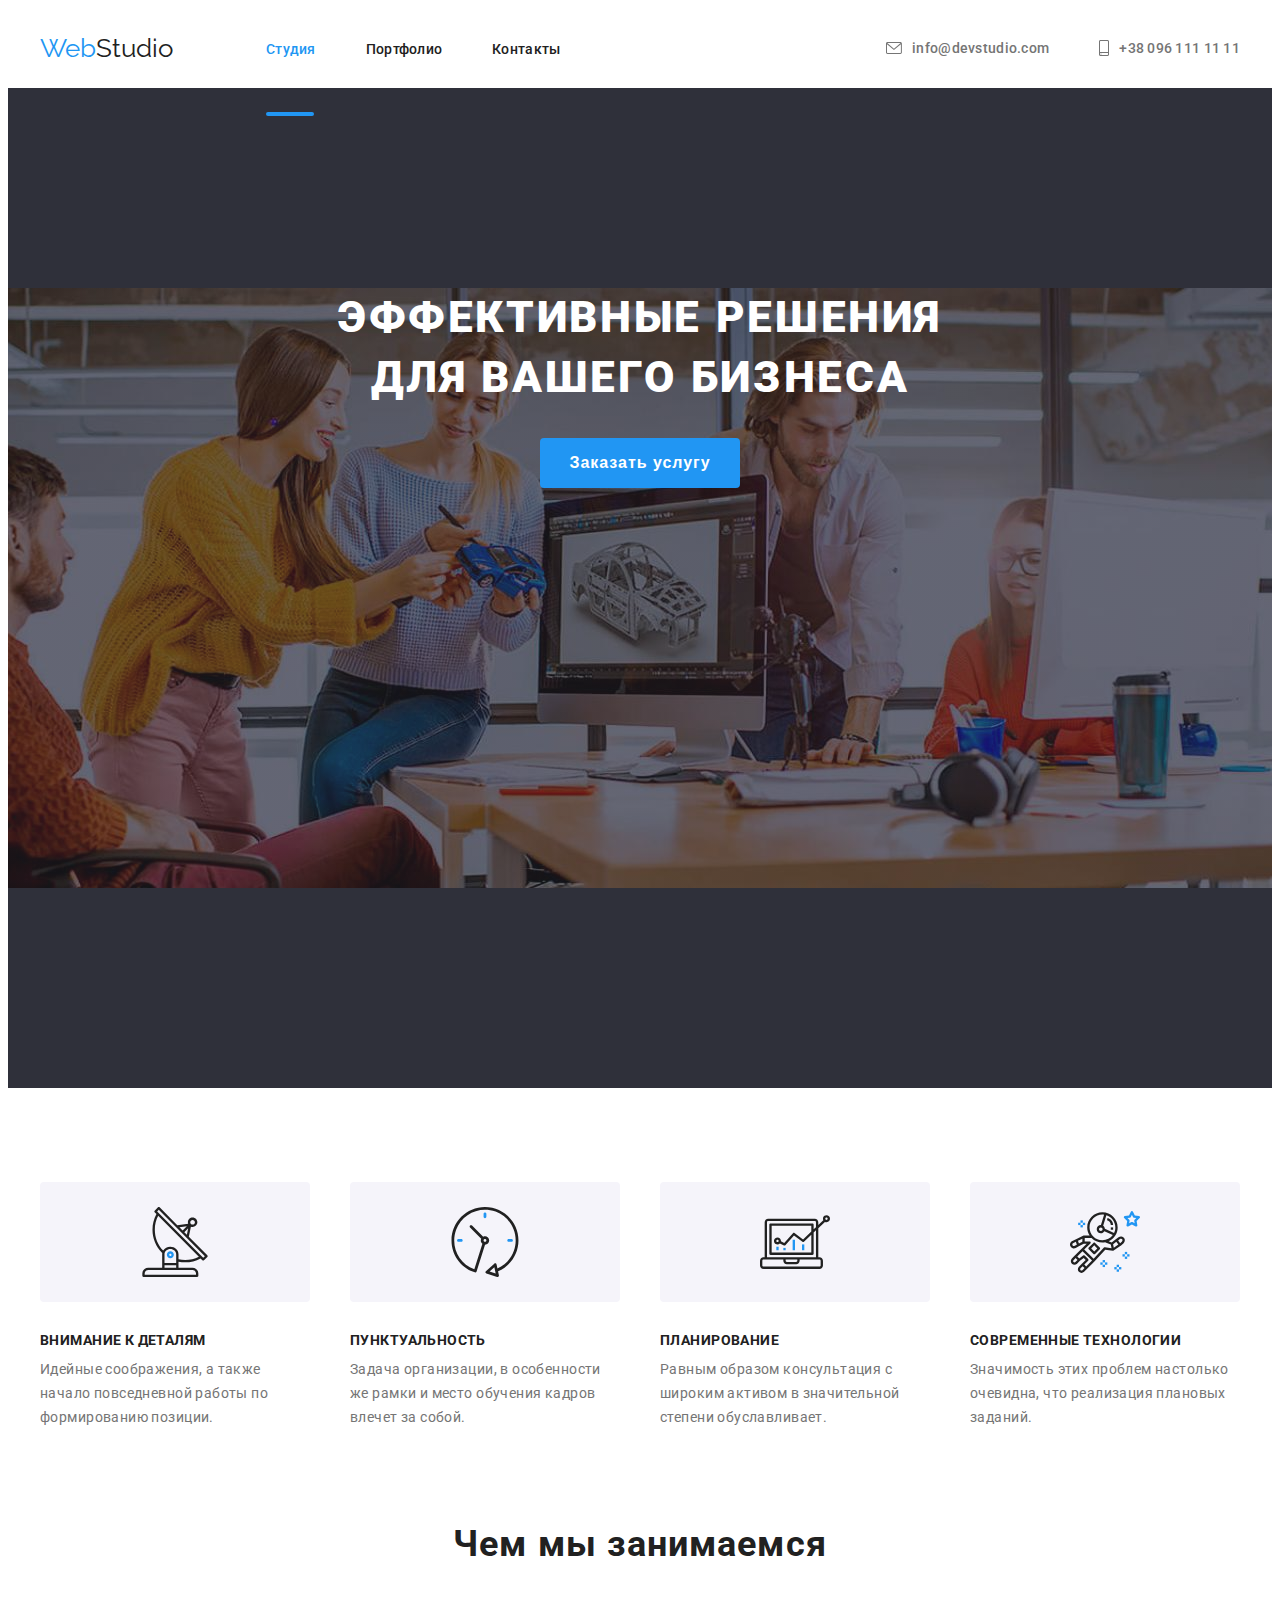
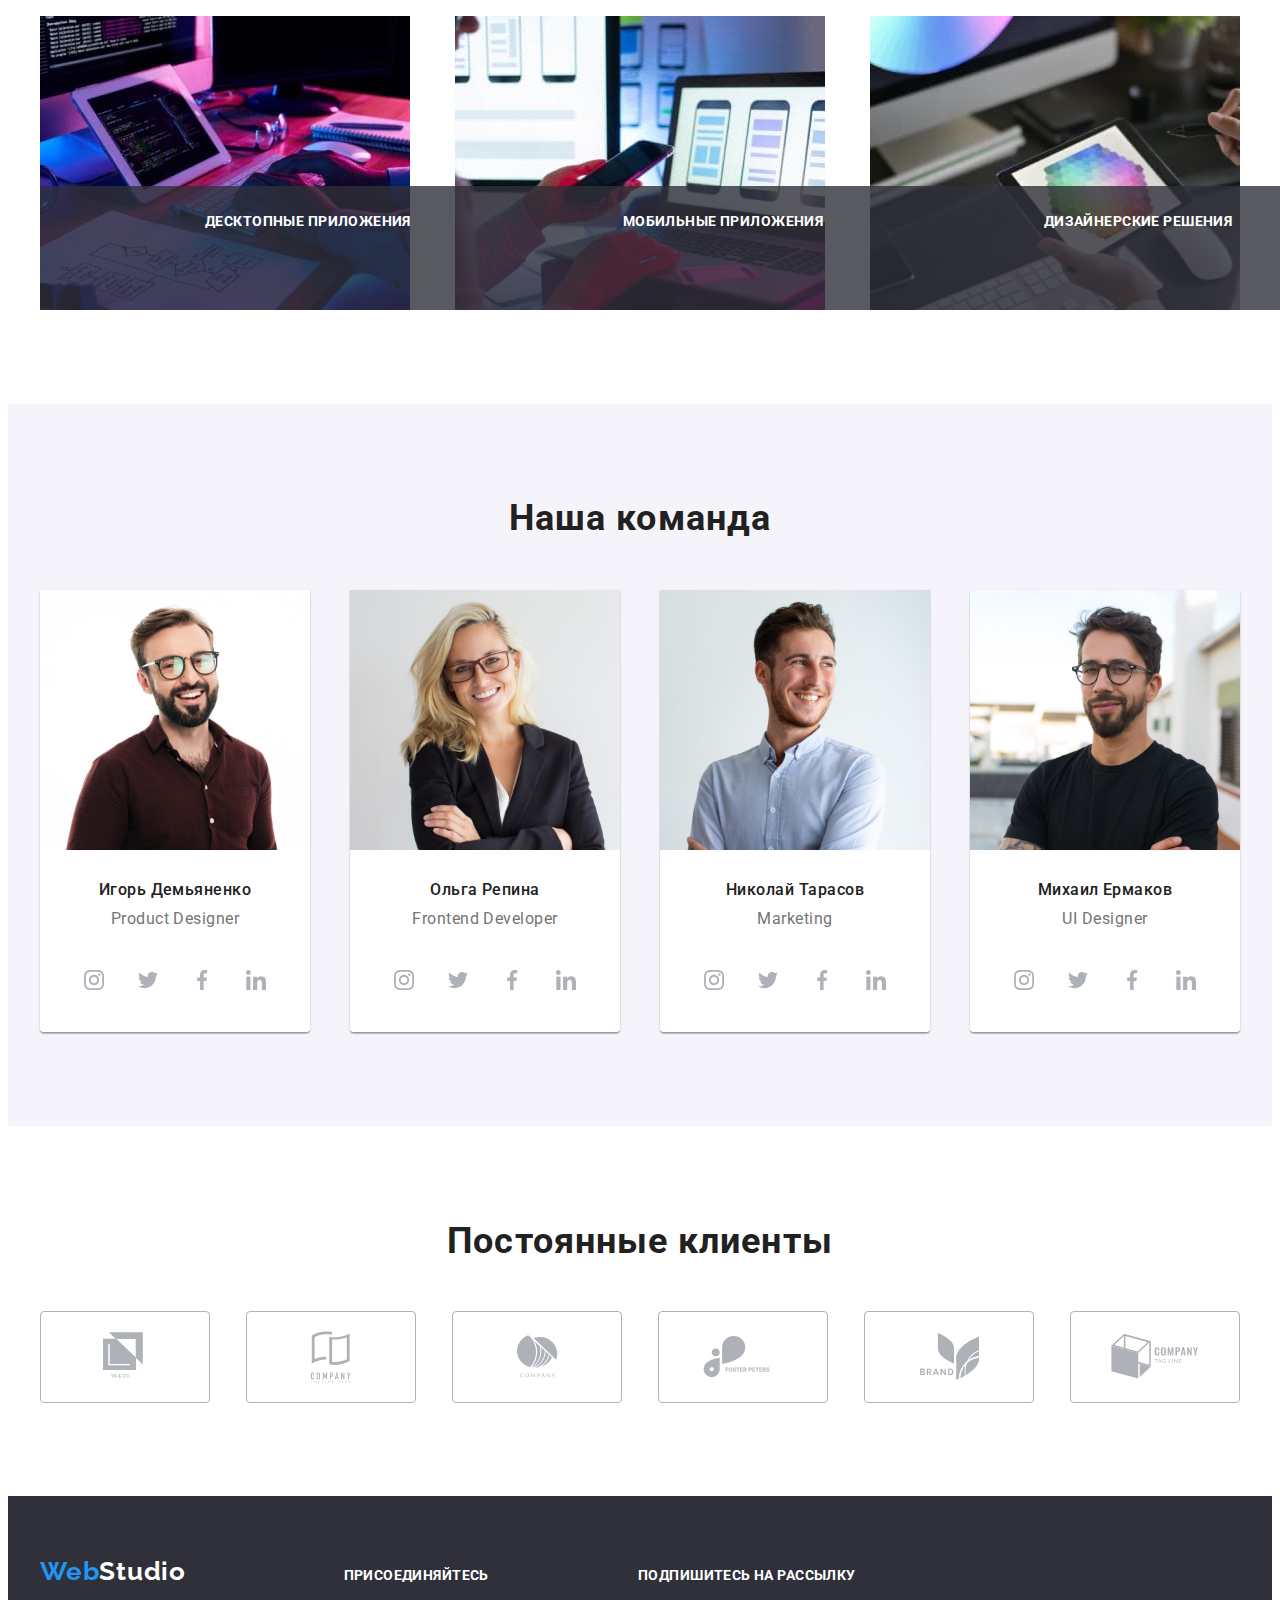
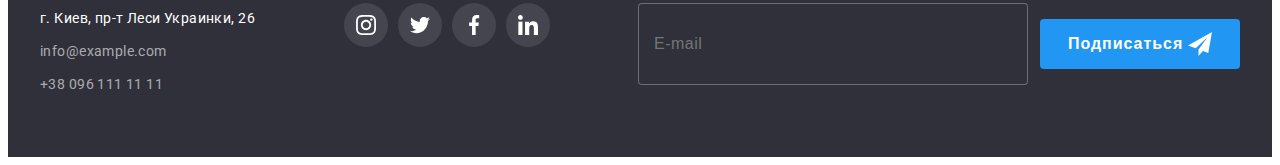
==== index.html @ d656fdc4 "удалил style.css и заменил на main.css" ====
<!DOCTYPE html>
<html lang="en">

<head>
    <meta charset="UTF-8">
    <meta name="viewport" content="width=device-width, initial-scale=1.0">
    <title>WebStudio</title>
    <link rel="preconnect" href="https://fonts.gstatic.com">
    <link href="https://fonts.googleapis.com/css2?family=Raleway:wght@700&family=Roboto:wght@400;500;700;900&display=swap"
        rel="stylesheet">
    <link
        rel="stylesheet" 
        href="https://cdnjs.cloudflare.com/ajax/libs/modern-normalize/1.0.0/modern-normalize.min.css"
        integrity="sha512-ISS7cAi1PEhQ8jnbJpJZMd29NlhNj4AWYyLOSp2CE/CsHxTCu+r+t0D2yoJudVrd0/8fTVPUVDzY5Tvli75u/g=="
        crossorigin="anonymous" 
    />
    <link rel="stylesheet" href="/css/main.min.css">
</head>
<!--Основная часть-->
<body>
    <header class="page-header">
        <div class="main-nav container">
            <nav class="header-nav"> 
                <a href="index.html" class="header-logo"><span class="header-web-color">Web</span>Studio</a>
                <ul class="site-nav list">
                    <li class="link-title">
                        <a href="./index.html" class="link current hover-line">Студия</a>
                    </li>
                    <li class="link-title">
                        <a href="./Portfolio.html" class="link">Портфолио</a>
                    </li>
                    <li class="link-title">
                        <a href="#" class="link">Контакты</a>
                    </li>
                </ul>
            </nav>
            <ul class="site-nav-contacts">
                <li class="link header-links">
                    <a href="mailto:info@devstudio.com" class="header-link">
                        <svg class="header-icon" width="16px" height="12px"> 
                            <use href="./images/svg/sprite.svg#icon-envelope"></use>
                        </svg>
                        info@devstudio.com
                    </a>
                </li>
                <li class="link header-links">
                    <a href="tel:+380961111111" class="tel header-link">
                        <svg class="header-icon" width="10px" height="16px">
                            <use href="./images/svg/sprite.svg#icon-smartphone"></use>
                        </svg>
                        +38 096 111 11 11
                    </a>
                </li>
            </ul>
        </div>
    </header>

    <main>
        <section class="hero-section">
            <div class="container">
                <div class="container-hero hero-div">
                    <!--Hero-->
                    <h1 class="hero-section-title">Эффективные решения для вашего бизнеса</h1>
                    <button data-modal-open type="button" class="button-order">Заказать услугу</button>
                </div>
            </div>
        </section>
        <!--Секция с преимуществами-->
        <section class="advantage-section">
            <div class="container">
               <ul class="advantage-list">
                    <li class="titles-list">
                        <div class="thumb">
                            <svg class="icon" width="70px" height="70px">
                                <use href="./images/svg/sprite.svg#icon-antenna"></use>
                            </svg>
                        </div>
                        <h3 class="advantage-titles">Внимание к деталям</h3>
                        <p class="advantage-titles-text">Идейные соображения, а также <br>
                                начало повседневной работы по <br>
                                формированию позиции.</p>
                    </li>
                    <li class="titles-list">
                        <div class="thumb">
                            <svg class="icon" width="70px" height="70px">
                                <use href="./images/svg/sprite.svg#icon-clock"></use>
                            </svg>
                        </div>
                        <h3 class="advantage-titles">Пунктуальность</h3>
                        <p class="advantage-titles-text">Задача организации, в особенности <br>
                                же рамки и место обучения кадров <br>
                                влечет за собой.</p>
                    </li>
                    <li class="titles-list">
                        <div class="thumb">
                            <svg class="icon" width="70px" height="70px"> 
                                <use href="./images/svg/sprite.svg#icon-diagram"></use>
                            </svg>
                        </div>
                        <h3 class="advantage-titles">Планирование</h3>
                        <p class="advantage-titles-text">Равным образом консультация с <br>
                                широким активом в значительной <br>
                                степени обуславливает.</p>
                    </li>
                    <li class="titles-list">
                        <div class="thumb">
                            <svg class="icon" width="70px" height="70px">
                                <use href="./images/svg/sprite.svg#icon-astronaut"></use>
                            </svg>
                        </div>
                        <h3 class="advantage-titles">Современные технологии</h3>
                        <p class="advantage-titles-text">Значимость этих проблем настолько <br>
                                очевидна, что реализация плановых <br> 
                                заданий.</p>
                    </li>
                </ul>
            </div>
        </section>

        <!--Секция с фото-->
        <section class="what-we-do-section">
            <div class="container photo-list">
                <h2 class="what-we-do-title">Чем мы занимаемся</h2>
                <ul class="what-we-do-list">
                    <li class="photo-example">
                        <div class="img-thumb">
                        <img src="./images/box1.jpg" class="what-we-do-photos" alt="руки на клавиатуре" width="370" height="294">
                            <div class="img-label">
                            <p class="photo-text">ДЕСКТОПНЫЕ ПРИЛОЖЕНИЯ</p>
                            </div>
                        </div>
                    </li>
                    <li class="photo-example">
                        <div class="img-thumb">
                        <img src="./images/box2.jpg" class="what-we-do-photos" alt="руки с телефоном" width="370" height="294">
                            <div class="img-label">
                            <p class="photo-text">МОБИЛЬНЫЕ ПРИЛОЖЕНИЯ</p>
                            </div>
                        </div>
                    </li>
                    <li class="photo-example">
                        <div class="img-thumb">
                        <img src="./images/box3.jpg" class="what-we-do-photos no-gap" alt="руки с планшетом" width="370" height="294">
                            <div class="img-label">
                            <p class="photo-text">ДИЗАЙНЕРСКИЕ РЕШЕНИЯ</p>
                            </div>
                        </div>
                    </li>
                </ul>
            </div>
        </section>

        <!--секция с нашей командой-->
        <section class="team-section">
            <div class="container">
                <h2 class="team-title">Наша команда</h2>
                <ul class="developers-list">
                    <li class="developers-photo-list">
                        <img src="./images/img.jpg" class="developers-photo" alt="Мужчина в красной рубашке" width="270" height="260">
                        <div class="team-border">
                            <h3 class="developer-names">Игорь Демьяненко</h3>
                            <p class="developers-professions">Product Designer</p>
                            <ul class="team-social-list">
                                <li class="team-social-items">
                                    <a class="developers-social-links" href="https://www.instagram.com" target="_blank" title="Instagram">
                                        <svg class="social-icons" width="20px" height="20px">
                                            <use href="./images/svg/sprite.svg#icon-instagram"></use>
                                        </svg>
                                    </a>
                                </li>
                                <li class="team-social-items">
                                    <a class="developers-social-links" href="https://twitter.com/?lang=ru" target="_blank" title="Twitter">
                                        <svg class="social-icons" width="20px" height="20px">
                                            <use href="./images/svg/sprite.svg#icon-twitter"></use>
                                        </svg>
                                    </a>
                                </li>
                                <li class="team-social-items">
                                    <a class="developers-social-links" href="https://en-gb.facebook.com/" target="_blank" title="Facebook">
                                        <svg class="social-icons" width="20px" height="20px">
                                            <use href="./images/svg/sprite.svg#icon-facebook"></use>
                                        </svg>
                                    </a>
                                </li>
                                <li class="team-social-items">
                                    <a class="developers-social-links" href="https://www.linkedin.com/" target="_blank" title="LinkedIn">
                                        <svg class="social-icons" width="20px" height="20px">
                                            <use href="./images/svg/sprite.svg#icon-linkedin"></use>
                                        </svg>
                                    </a>
                                </li>
                            </ul>
                        </div>
                    </li>
                    <li class="developers-photo-list">
                        <img src="./images/img(1).jpg" class="developers-photo" alt="Девушка с белыми волосами" width="270" height="260">
                        <div class="team-border">
                            <h3 class="developer-names">Ольга Репина</h3>
                            <p class="developers-professions">Frontend Developer</p>
                            <ul class="team-social-list">
                                <li class="team-social-items">
                                    <a class="developers-social-links" href="https://www.instagram.com" target="_blank" title="Instagram">
                                        <svg class="social-icons" width="20px" height="20px">
                                            <use href="./images/svg/sprite.svg#icon-instagram"></use>
                                        </svg>
                                    </a>
                                </li>
                                <li class="team-social-items">
                                    <a class="developers-social-links" href="https://twitter.com/?lang=ru" target="_blank" title="Twitter">
                                        <svg class="social-icons" width="20px" height="20px">
                                            <use href="./images/svg/sprite.svg#icon-twitter"></use>
                                        </svg>
                                    </a>
                                </li>
                                <li class="team-social-items">
                                    <a class="developers-social-links" href="https://en-gb.facebook.com/" target="_blank" title="Facebook">
                                        <svg class="social-icons" width="20px" height="20px">
                                            <use href="./images/svg/sprite.svg#icon-facebook"></use>
                                        </svg>
                                    </a>
                                </li>
                                <li class="team-social-items">
                                    <a class="developers-social-links" href="https://www.linkedin.com/" target="_blank" title="LinkedIn">
                                        <svg class="social-icons" width="20px" height="20px">
                                            <use href="./images/svg/sprite.svg#icon-linkedin"></use>
                                        </svg>
                                    </a>
                                </li>
                            </ul>
                        </div>
                        
                    </li>
                    <li class="developers-photo-list">
                        <img src="./images/img(2).jpg" class="developers-photo" alt="Мужчина в серой рубашке" width="270" height="260">
                        <div class="team-border">
                            <h3 class="developer-names">Николай Тарасов</h3>
                            <p class="developers-professions">Marketing</p>
                            <ul class="team-social-list">
                                <li class="team-social-items">
                                    <a class="developers-social-links" href="https://www.instagram.com" target="_blank" title="Instagram">
                                        <svg class="social-icons" width="20px" height="20px">
                                            <use href="./images/svg/sprite.svg#icon-instagram"></use>
                                        </svg>
                                    </a>
                                </li>
                                <li class="team-social-items">
                                    <a class="developers-social-links" href="https://twitter.com/?lang=ru" target="_blank" title="Twitter">
                                        <svg class="social-icons" width="20px" height="20px">
                                            <use href="./images/svg/sprite.svg#icon-twitter"></use>
                                        </svg>
                                    </a>
                                </li>
                                <li class="team-social-items">
                                    <a class="developers-social-links" href="https://en-gb.facebook.com/" target="_blank" title="Facebook">
                                        <svg class="social-icons" width="20px" height="20px">
                                            <use href="./images/svg/sprite.svg#icon-facebook"></use>
                                        </svg>
                                    </a>
                                </li>
                                <li class="team-social-items">
                                    <a class="developers-social-links" href="https://www.linkedin.com/" target="_blank" title="LinkedIn">
                                        <svg class="social-icons" width="20px" height="20px">
                                            <use href="./images/svg/sprite.svg#icon-linkedin"></use>
                                        </svg>
                                    </a>
                                </li>
                            </ul>
                        </div>
                        
                    </li>
                    <li class="developers-photo-list">
                        <img src="./images/img(3).jpg" class="developers-photo" alt="Мужчина в очках" width="270" height="260">
                        <div class="team-border">
                            <h3 class="developer-names">Михаил Ермаков</h3>
                            <p class="developers-professions">UI Designer</p>
                            <ul class="team-social-list">
                                <li class="team-social-items">
                                    <a class="developers-social-links" href="https://www.instagram.com" target="_blank" title="Instagram">
                                        <svg class="social-icons" width="20px" height="20px">
                                            <use href="./images/svg/sprite.svg#icon-instagram"></use>
                                        </svg>
                                    </a>
                                </li>
                                <li class="team-social-items">
                                    <a class="developers-social-links" href="https://twitter.com/?lang=ru" target="_blank" title="Twitter">
                                        <svg class="social-icons" width="20px" height="20px">
                                            <use href="./images/svg/sprite.svg#icon-twitter"></use>
                                        </svg>
                                    </a>
                                </li>
                                <li class="team-social-items">
                                    <a class="developers-social-links" href="https://en-gb.facebook.com/" target="_blank" title="Facebook">
                                        <svg class="social-icons" width="20px" height="20px">
                                            <use href="./images/svg/sprite.svg#icon-facebook"></use>
                                        </svg>
                                    </a>
                                </li>
                                <li class="team-social-items">
                                    <a class="developers-social-links" href="https://www.linkedin.com/" target="_blank" title="LinkedIn">
                                        <svg class="social-icons" width="20px" height="20px">
                                            <use href="./images/svg/sprite.svg#icon-linkedin"></use>
                                        </svg>
                                    </a>
                                </li>
                            </ul>
                        </div>
                    </li>
                </ul>
            </div>
    

        </section>
        <!-- Секция с постоянными клиентами -->
        <section class="clients-section">
            <div class="container clients-container">
                <h2 class="clients-title">Постоянные клиенты</h2>
                <ul class="clients-list">
                    <li class="clients-list-items">
                        <a href="index.html" class="clients-list-links">
                            <svg class="clients-logo" width="44px" height="49px">
                                <use href="./images/svg/sprite.svg#icon-logo1"></use>
                            </svg>
                        </a>
                    </li>
                    <li class="clients-list-items">
                        <a href="index.html" class="clients-list-links">
                            <svg class="clients-logo" width="40px" height="52px">
                                <use href="./images/svg/sprite.svg#icon-logo2"></use>
                            </svg>
                        </a>
                    </li>
                    <li class="clients-list-items">
                        <a href="index.html" class="clients-list-links">
                            <svg class="clients-logo" width="41px" height="43px">
                                <use href="./images/svg/sprite.svg#icon-logo3"></use>
                            </svg>
                        </a>
                    </li>
                    <li class="clients-list-items">
                        <a href="index.html" class="clients-list-links">
                            <svg class="clients-logo" width="80px" height="42px">
                                <use href="./images/svg/sprite.svg#icon-logo4"></use>
                            </svg>
                        </a>
                    </li>
                    <li class="clients-list-items">
                        <a href="index.html" class="clients-list-links">
                            <svg class="clients-logo" width="59px" height="47px">
                                <use href="./images/svg/sprite.svg#icon-logo5"></use>
                            </svg>
                        </a>
                    </li>
                    <li class="clients-list-items">
                        <a href="index.html" class="clients-list-links">
                            <svg class="clients-logo" width="88px" height="45px">
                                <use href="./images/svg/sprite.svg#icon-logo6"></use>
                            </svg>
                        </a>
                    </li>
                </ul>
            
            </div>



        </section>


    </main>
    <!--Подвал-->
    <footer class="footer">
        <div class="container">
            <div class="footer-main">
                <div class="footer-content">
                    <a href="./index.html" class="footer-logo"><span class="footer-web-color">Web</span>Studio</a>
                        <address class="footer-adress">
                            <p class="physical-adress">г. Киев, пр-т Леси Украинки, 26</p>
                        </address>
                    <ul class="footer-contacts-list">
                        <li class="mail-list">
                            <a href="mailto:info@example.com" class="footer-contacts footer-mail">info@example.com</a>
                        </li>
                        <li>
                            <a href="tel:+380961111111" class="footer-contacts footer-tel">+38 096 111 11 11</a>
                        </li>
                    </ul>
                </div>
                <div class="footer-connection">
                    <h3 class="connection-title">ПРИСОЕДИНЯЙТЕСЬ</h3>
                    <ul class="connection-list">
                        <li class="connection-items">
                            <a class="social-links" href="https://www.instagram.com" target="_blank" title="Мы в Instagram">
                                <svg class="social-icons" width="20px" height="20px">
                                    <use href="./images/svg/sprite.svg#icon-instagram"></use>
                                </svg>
                            </a>
                        </li>
                        <li class="connection-items">
                            <a class="social-links" href="https://twitter.com/?lang=ru" target="_blank" title="Мы в Twitter">
                                <svg class="social-icons" width="20px" height="20px">
                                    <use href="./images/svg/sprite.svg#icon-twitter"></use>
                                </svg>
                            </a>
                        </li>
                        <li class="connection-items">
                            <a class="social-links" href="https://en-gb.facebook.com/" target="_blank" title="Мы в Facebook">
                                <svg class="social-icons" width="20px" height="20px">
                                    <use href="./images/svg/sprite.svg#icon-facebook"></use>
                                </svg>
                            </a>
                        </li>
                        <li class="connection-items">
                            <a class="social-links" href="https://www.linkedin.com/" target="_blank" title="Мы в LinkedIn">
                                <svg class="social-icons" width="20px" height="20px">
                                    <use href="./images/svg/sprite.svg#icon-linkedin"></use>
                                </svg>
                            </a>
                        </li>
                    </ul>
                </div>
                <div class="form-wrapper">
                    <form class="js-speaker-form">
                        <p class="form-title">ПОДПИШИТЕСЬ НА РАССЫЛКУ</p>
                        <div class="form-elements">
                            <label for="email" class="form-label"></label>
                            <input type="email" name="email" class="form-input" id="email" placeholder="E-mail" autocomplete="off" required>
                            <button type="submit" class="form-btn" title="Подисаться на рассылку">
                            Подписаться
                                <svg class="button-icon" width="24px" height="24px">
                                    <use href="./images/svg/sprite.svg#icon-send"></use>
                                </svg>
                            </button>
                        </div>
                    </form>
                </div>
            </div>
        </div>
    </footer>

    <div class="backdrop is-hidden" data-modal>
        <div class="modal">
            <button data-modal-close type="button" class="modal-close-button">
                <svg class="close-icon" width="30px" height="30px">
                    <use href="./images/svg/sprite.svg#icon-close"></use>
                </svg>
            </button>
            <form class="modal-form">
                <b class="modal-title">Оставьте свои данные, мы вам перезвоним</b>
                <div class="form-field">
                    <label for="name">Имя</label>
                    <input type="text" name="name" id="name" class="modal-form-input" autocomplete="off">
                    <svg class="form-icon" width="18px" height="18px">
                        <use href="./images/svg/sprite.svg#icon-person"></use>
                    </svg>
                </div>
                <div class="form-field">
                    <label for="tel">Телефон</label>
                    <input type="tel" name="tel" id="tel" class="modal-form-input" autocomplete="off">
                    <svg class="form-icon" width="18px" height="18px">
                        <use href="./images/svg/sprite.svg#icon-blackphone"></use>
                    </svg>
                </div>
                <div class="form-field">
                    <label for="mail">Почта</label>
                    <input type="email" name="mail" id="mail" class="modal-form-input" autocomplete="off">
                    <svg class="form-icon" width="18px" height="18px">
                        <use href="./images/svg/sprite.svg#icon-blackmail"></use>
                    </svg>
                </div>
                <div class="form-field area-field">
                    <label for="comment">Комментарий</label>
                    <textarea name="Комментарий" id="comment" cols="30" rows="5" placeholder="Введите текст" class="text-zone"></textarea>
                </div>
                <div class="checkbox-wrapper">
                    <label class="checkbox-text">Соглашаюсь с рассылкой и принимаю
                        <a href="index.html" class="agree-link">Условия договора</a>
                        <input type="checkbox" name="agree" class="form-checkbox">
                        <svg class="custom-checkbox" width="16px" height="15px">
                            <use href="./images/svg/sprite.svg#icon-checkbox"></use>
                        </svg>
                    </label>
                </div>
                <button type="submit" class="submit-button">Отправить</button>
            </form>
        </div>
    </div>


    <script src="./js/modal.js"></script>
</body>

</html>
---- css/main.min.css ----
:root{--main-text-color: #757575;--title-text-color: #212121;--accent-color: #2196f3;--second-txt-bcg-color: #ffffff;--hero-footer-bcg-clr: #2f303a;--button-bcg-clr: #f5f4fa;--button-active-bcg-clr: #2196f3;--bcg-clr: #ffffff;--border-clr: #e5e5e5;--team-border-clr: #eeeeee;--bcg-clr-links: #ffffff1a;--footer-contacts-clr: #ffffff99;--fill-clr: #afb1b8;--linear-gradient-clr: #2f303a66;--box-shadow-clr: #0000001f;--time: 250ms;--animation-style: cubic-bezier(0.4, 0, 0.2, 1);--animation-color: rgba(33, 150, 243, 0.9)}.container{width:1200px;margin-left:auto;margin-right:auto;padding-left:15px;padding-right:15px}body{color:var(--main-text-color);font-family:"Roboto", sans-serif}.container{width:1200px;margin-left:auto;margin-right:auto;padding-left:15px;padding-right:15px}ul{margin:0;padding:0;list-style:none}a{text-decoration:none;cursor:pointer}.modal-close-button{position:absolute;display:flex;right:8px;top:8px;width:30px;height:30px;border-radius:50%;padding:0;border:1px solid rgba(0,0,0,0.1);cursor:pointer;background-color:var(--second-txt-bcg-color);transition:fill var(--time) var(--animation-style),background-color var(--time) var(--animation-style)}.modal-close-button:hover{fill:var(--accent-color)}.modal-close-button:focus{fill:var(--accent-color)}.button-order{margin:auto;background-color:var(--accent-color);color:var(--second-txt-bcg-color);font-size:16px;font-weight:700;line-height:1.875;letter-spacing:0.06em;text-align:center;cursor:pointer;height:50px;width:200px;left:700px;top:430px;border-radius:4px;border:0px}.submit-button{display:flex;height:50px;width:200px;border-radius:4px;margin-right:auto;margin-left:auto;padding:10px 55px;background-color:var(--accent-color);color:var(--second-txt-bcg-color);box-shadow:0px 4px 4px rgba(0,0,0,0.15);border-radius:4px;border:0;font-size:16px;font-weight:700;line-height:30px;letter-spacing:0.06em;text-align:center;cursor:pointer}.clients-list{display:flex;justify-content:space-between}.clients-list-items{color:var(--main-text-color);display:flex;justify-content:center;align-items:center;height:90px;width:170px;border-radius:4px}.clients-list-links{fill:var(--fill-clr);width:100%;height:100%;display:flex;justify-content:center;align-items:center;transition:fill var(--time) var(--animation-style);border:1px solid var(--fill-clr);border-radius:4px}.clients-list-links:hover,.clients-list-links:focus{fill:var(--accent-color);border:1px solid var(--accent-color);border-radius:4px}.developers-social-links{fill:var(--fill-clr);display:flex;align-items:center;justify-content:center;width:44px;height:44px;border-radius:50%;transition:background-color var(--time) var(--animation-style),fill var(--time) var(--animation-style)}.developers-social-links:focus,.developers-social-links:hover{fill:var(--second-txt-bcg-color);background-color:var(--accent-color);width:44px;height:44px;border-radius:50%}.team-social-items+.team-social-items{margin-left:10px}.team-social-list{display:flex}.button-menu{background-color:var(--button-bcg-clr);color:var(--title-text-color);font-family:"Roboto", sans-serif;border-radius:4px;padding-top:6px;padding-right:22px;padding-bottom:6px;padding-left:22px;font-size:16px;font-weight:500;line-height:1.625;letter-spacing:0.03em;text-align:center;cursor:pointer;border:0px;transition:background-color var(--time) var(--animation-style),color var(--time) var(--animation-style),box-shadow var(--time) var(--animation-style)}.portfolio-buttons{margin-right:8px}.buttons-section :last-child{margin-right:0}.buttons-section{display:flex;justify-content:center;margin-bottom:0;margin-bottom:50px}.button-menu:hover,.button-menu:focus{background-color:var(--button-active-bcg-clr);color:var(--second-txt-bcg-color);box-shadow:0px 2px 2px var(--box-shadow-clr),0px 1px 2px var(--box-shadow-clr),0px 3px 1px var(--box-shadow-clr)}.social-links{fill:var(--second-txt-bcg-color);height:100%;width:100%;border-radius:50%;display:flex;justify-content:center;align-items:center;transition:background-color var(--time) var(--animation-style)}.social-links:hover,.social-links:focus{background-color:var(--button-active-bcg-clr)}.connection-list{display:flex;justify-content:space-between}.connection-items{background-color:var(--bcg-clr-links);height:44px;width:44px;border-radius:50%}.form-btn{display:flex;align-items:center;justify-content:space-between;cursor:pointer;padding:10px 28px;background-color:var(--accent-color);color:var(--second-txt-bcg-color);height:50px;width:200px;border:0;border-radius:4px;font-size:16px;font-weight:700;line-height:30px;letter-spacing:0.06em}.form-input{color:var(--second-txt-bcg-color);background-color:var(--hero-footer-bcg-clr);height:50px;width:358px;border-radius:4px;margin-right:12px;padding:15px;border:1px solid rgba(255,255,255,0.3);font-size:16px;font-weight:400;line-height:20px;letter-spacing:0.03em;transition:box-shadow var(--time) var(--animation-style)}.form-input:focus{box-shadow:0px 4px 4px 0px rgba(0,0,0,0.15)}.form-label{position:absolute;height:20px;width:47px;font-size:16px;font-weight:400;line-height:20px;letter-spacing:0.03em;left:16px}.form-title{color:#fff;font-size:14px;font-weight:700;line-height:16px;letter-spacing:0.03em;margin:0;margin-bottom:20px}.form-elements{display:flex;align-items:center;justify-content:center}.page-header{background-color:var(--second-txt-bcg-color)}.header-logo{padding-top:24px;padding-bottom:25px;margin-right:93px;color:var(--title-text-color);font-family:"Raleway", sans-serif;font-size:26px}.header-web-color{color:var(--accent-color)}.header-nav{display:flex}.site-nav .link{position:relative;padding-top:32px;padding-bottom:32px;color:var(--title-text-color);font-size:14px;font-weight:500;line-height:1.142px;letter-spacing:0.02em}.hover-line::after{position:absolute;content:"";transform:translateY(27px);display:block;height:4px;width:48px;border-radius:2px;left:0;bottom:0;background-color:var(--accent-color);animation-name:underline;animation-duration:var(--time);animation-timing-function:var(--animation-style);animation-fill-mode:forwards;transform-origin:bottom left}.hover-line-portfolio:after{position:absolute;content:"";transform:translateY(27px);display:block;height:4px;width:78px;border-radius:2px;left:0;bottom:0;background-color:var(--accent-color);animation-name:underline;animation-duration:var(--time);animation-timing-function:linear;animation-fill-mode:forwards;transform-origin:bottom left}@keyframes underline{0%{transform:scaleX(0)}100%{transform:scaleX(1)}}.main-nav{display:flex;align-items:center;justify-content:space-between}.site-nav{display:flex;align-items:center}.site-nav-contacts{display:flex;margin-left:auto}.site-nav .link-title:last-child{margin-right:0}.link-title{margin-right:50px}.site-nav .link:hover,.site-nav .link:focus{color:var(--accent-color)}.link-title .link{transition:color var(--time) var(--animation-style)}.site-nav .link.current{color:var(--accent-color)}.site-nav-contacts a{color:var(--main-text-color);font-size:14px;font-weight:500;line-height:1.142;letter-spacing:0.02em;transition:color var(--time) var(--animation-style)}.site-nav-contacts .link+.link{margin-left:50px}.site-nav-contacts a:focus,.site-nav-contacts a:hover{color:var(--accent-color)}.header-link{display:flex;align-items:center;padding-top:32px;padding-bottom:32px;color:var(--main-text-color)}.header-link:hover,.header-link:focus{color:var(--accent-color)}.header-icon{margin-right:10px;fill:currentColor}.hero-section{background-image:linear-gradient(to right, var(--linear-gradient-clr), var(--linear-gradient-clr)),url(../images/Background_imgs/background_img.jpg);background-repeat:no-repeat;background-position:center;background-size:auto;margin-right:auto;margin-left:auto;background-color:var(--hero-footer-bcg-clr);text-align:center;padding-top:200px;padding-bottom:200px;max-width:1600px;height:600px}.hero-div{margin-right:auto;margin-left:auto;width:696px}.hero-section-title{margin-top:0;margin-bottom:30px;color:var(--second-txt-bcg-color);font-size:44px;font-weight:900;line-height:1.36;letter-spacing:0.06em;text-align:center;text-transform:uppercase}.thumb{display:flex;align-items:center;justify-content:center;background-color:var(--button-bcg-clr);margin-bottom:30px;height:120px;width:270px;border-radius:4px}.advantage-list{display:flex;justify-content:space-between}.advantage-section,.what-we-do-section{background-color:var(--second-txt-bcg-color)}.advantage-section{padding-top:94px;padding-bottom:94px}.what-we-do-section{padding-bottom:94px}.advantage-titles{margin-top:0;margin-bottom:10px;padding:0;color:var(--title-text-color);font-size:14px;font-weight:700;line-height:1.143;letter-spacing:0.03em;text-align:left;text-transform:uppercase}.titles-list{width:270px}.advantage-titles-text{margin:0;padding:0;font-size:14px;font-weight:400;line-height:1.714;letter-spacing:0.03em;text-align:left}.what-we-do-title,.team-title{margin-top:0;margin-bottom:50px;color:var(--title-text-color);font-size:36px;font-weight:700;line-height:1.166;letter-spacing:0.03em;text-align:center}.what-we-do-list{justify-content:space-between;display:flex}.what-we-do-photos{display:block}.photo-exapmle{width:370px}.img-thumb{text-align:center;position:relative}.img-label{position:absolute;right:0;bottom:0;left:0;margin:0;padding-top:27px;padding-right:82px;padding-bottom:27px;padding-left:83px;background-color:rgba(47,48,58,0.8);color:var(--second-txt-bcg-color);width:370px;height:70px;font-size:14px;font-weight:700;line-height:16px;letter-spacing:0.03em}.photo-text{margin:0}.developers-photo{display:block}.developers-photo-list{box-shadow:0px 2px 1px rgba(0,0,0,0.2),0px 1px 1px rgba(0,0,0,0.141),0px 1px 3px rgba(0,0,0,0.122);border-radius:0px 0px 4px 4px}.team-border{background-color:var(--second-txt-bcg-color);border-radius:0px 0px 4px 4px;padding-top:30px;padding-right:32px;padding-bottom:30px;padding-left:32px}.team-section{background-color:var(--button-bcg-clr);padding-top:94px;padding-bottom:94px}.team-title{text-align:center}.developers-list{display:flex;justify-content:space-between}.developer-names{margin-top:0;margin-bottom:10px;color:var(--title-text-color);font-size:16px;font-weight:500;line-height:1.188;letter-spacing:0.03em;text-align:center}.developers-professions{margin:0;padding:0;margin-bottom:30px;font-size:16px;font-weight:400;line-height:1.188;letter-spacing:0.03em;text-align:center}.clients-section{padding-top:94px;padding-bottom:94px}.clients-container{height:182px;text-align:center}.clients-title{margin:0;margin-bottom:50px;color:var(--title-text-color);font-size:36px;font-weight:700;line-height:42px;letter-spacing:0.03em}.footer{background-color:var(--hero-footer-bcg-clr);border-radius:0px;padding-top:60px;padding-bottom:60px}.footer-logo{display:inline-block;margin-bottom:20px;color:var(--second-txt-bcg-color);font-family:"Raleway", sans-serif;font-size:26px;font-weight:700;line-height:1.192;letter-spacing:0.03em}.footer-web-color{color:var(--accent-color)}.footer-adress{margin-bottom:9px;color:var(--second-txt-bcg-color);font-size:14px;font-style:normal;font-weight:400;line-height:1.714;letter-spacing:0.03em}.physical-adress{margin:0;padding:0}.footer-contacts{color:var(--footer-contacts-clr);font-size:14px;font-weight:400;line-height:1.714;letter-spacing:0.03em;transition:color var(--time) var(--animation-style)}.mail-list{margin-bottom:9px}.footer-contacts:hover,.footer-contacts:focus{color:var(--accent-color)}.footer-connection{height:80px;width:206px}.footer-main{display:flex;align-items:baseline;justify-content:space-between}.connection-title{margin:0;margin-bottom:20px;color:var(--second-txt-bcg-color);font-size:14px;font-weight:700;line-height:16px;letter-spacing:0.03em;text-align:left}.border-line{border-bottom:1px solid var(--border-clr)}.portfolio{padding-top:32px;padding-bottom:32px}.tel{padding-top:32px;padding-bottom:32px}.portfolio-img{display:block}.photocard-set{display:flex;flex-wrap:wrap}.portfolio-section{background-color:var(--bcg-clr);padding-top:94px;padding-bottom:94px}.portfolio-titles{margin-top:0;margin-bottom:4px;color:var(--title-text-color);font-size:18px;font-weight:700;line-height:2;letter-spacing:0.06em}.photocard-set-items{width:370px;margin-right:30px;margin-bottom:30px;outline:1px solid var(--team-border-clr)}.active-links{transition:box-shadow var(--time) var(--animation-style)}.active-links:hover,.active-links:focus{display:inline-block;box-shadow:1px 4px 6px rgba(0,0,0,0.16),0px 4px 4px rgba(0,0,0,0.06),0px 1px 1px rgba(0,0,0,0.12)}.photocard-set-description{padding-top:20px;padding-right:24px;padding-bottom:20px;padding-left:24px}.portfolio-text{margin-top:0;margin-bottom:0px;font-size:16px;font-weight:400;line-height:1.875;letter-spacing:0.03em;color:var(--main-text-color)}.photocard-set-items:nth-child(3n){margin-right:0}.last-items{margin-bottom:0}.overlay-box{position:relative;overflow:hidden}.active-links:hover .photocard-overlay{opacity:1;transform:translateY(0)}.active-links:focus .photocard-overlay{opacity:1;transform:translateY(0)}.photocard-overlay{top:0;left:0;background-color:var(--animation-color);transition:transform var(--time) var(--animation-style);transform:translateY(100%);position:absolute;width:370px;height:294px;padding-top:63px;padding-right:24px;padding-bottom:63px;padding-left:24px;opacity:0}.overlay-description{color:var(--bcg-clr);margin:0;font-size:18px;font-weight:400;line-height:28px;letter-spacing:0.03em}.backdrop{transition-duration:var(--time);transition-timing-function:var(--animation-style);position:fixed;top:0;left:0;width:100%;height:100%;background-color:rgba(0,0,0,0.2)}.backdrop.is-hidden{opacity:0;visibility:hidden;pointer-events:none}.modal{position:absolute;display:flex;flex-direction:column;top:50%;left:50%;transform:translate(-50%, -50%);display:flex;padding-top:40px;padding-right:39px;padding-bottom:40px;padding-left:41px;min-height:581px;min-width:528px;border-radius:4px;background-color:var(--second-txt-bcg-color);box-shadow:0px 2px 1px 0px rgba(0,0,0,0.2),0px 1px 1px 0px rgba(0,0,0,0.14),0px 1px 3px 0px rgba(0,0,0,0.12)}.modal-title{color:#212121;height:23px;width:448px;margin:0;margin-bottom:12px;margin-left:auto;margin-right:auto;font-size:20px;font-weight:700;line-height:23px;letter-spacing:0.03em}.modal-title{display:inline-block;margin-bottom:12px;text-align:center}.form-field{position:relative;display:flex;flex-direction:column;margin-right:0;margin-bottom:10px;width:448px}.form-field input{height:40px;width:448px;border-radius:4px;outline:var(--accent-color);border:1px solid rgba(33,33,33,0.2);transition:fill var(--time) var(--animation-style),border-color var(--time) var(--animation-style)}.form-field input:hover{cursor:pointer}.form-field input:focus{border-color:var(--accent-color)}.form-field label{font-size:12px;font-weight:400;line-height:14px;letter-spacing:0.01em;margin-bottom:4px}.form-field input{padding:12px 42px}.form-icon{color:var(--accent-color);position:absolute;bottom:11px;left:12px;transition:fill var(--time) var(--animation-style)}.form-field textarea{padding:12px 16px;width:448px;border:1px solid rgba(33,33,33,0.2);border-radius:4px;outline:none;transition:outline-color var(--time) var(--animation-style),border-color var(--time) var(--animation-style)}.form-field textarea::placeholder{color:rgba(117,117,117,0.5);font-size:14px;font-weight:400;line-height:14px;letter-spacing:0.01em}.area-field{margin-bottom:20px}.agree-link{color:var(--accent-color);text-decoration:underline}.modal-form-input:focus+.form-icon{fill:var(--accent-color)}.text-zone:focus{outline-color:var(--accent-color);border-color:var(--accent-color)}.checkbox-text{display:inline-block;font-size:14px;font-weight:400;line-height:24px;letter-spacing:0.03em}.checkbox-wrapper{position:relative;text-align:right;align-items:center;margin-bottom:30px;padding-right:12px;padding-left:13px}.custom-checkbox{position:absolute;top:3px;left:11px;border-radius:4px;transition:fill var(--time) var(--animation-style)}.form-checkbox{position:absolute;top:4px;left:12px;width:1px;height:1px;margin:-1px;border:0;padding:0;clip:rect(0 0 0 0);overflow:hidden}.form-checkbox:checked+.custom-checkbox{fill:var(--accent-color);background-image:url(../images/svg/icon_check.svg);background-color:var(--accent-color);background-size:contain;background-origin:border-box}.form-checkbox:focus+.custom-checkbox{fill:var(--accent-color)}
/*# sourceMappingURL=main.min.css.map */
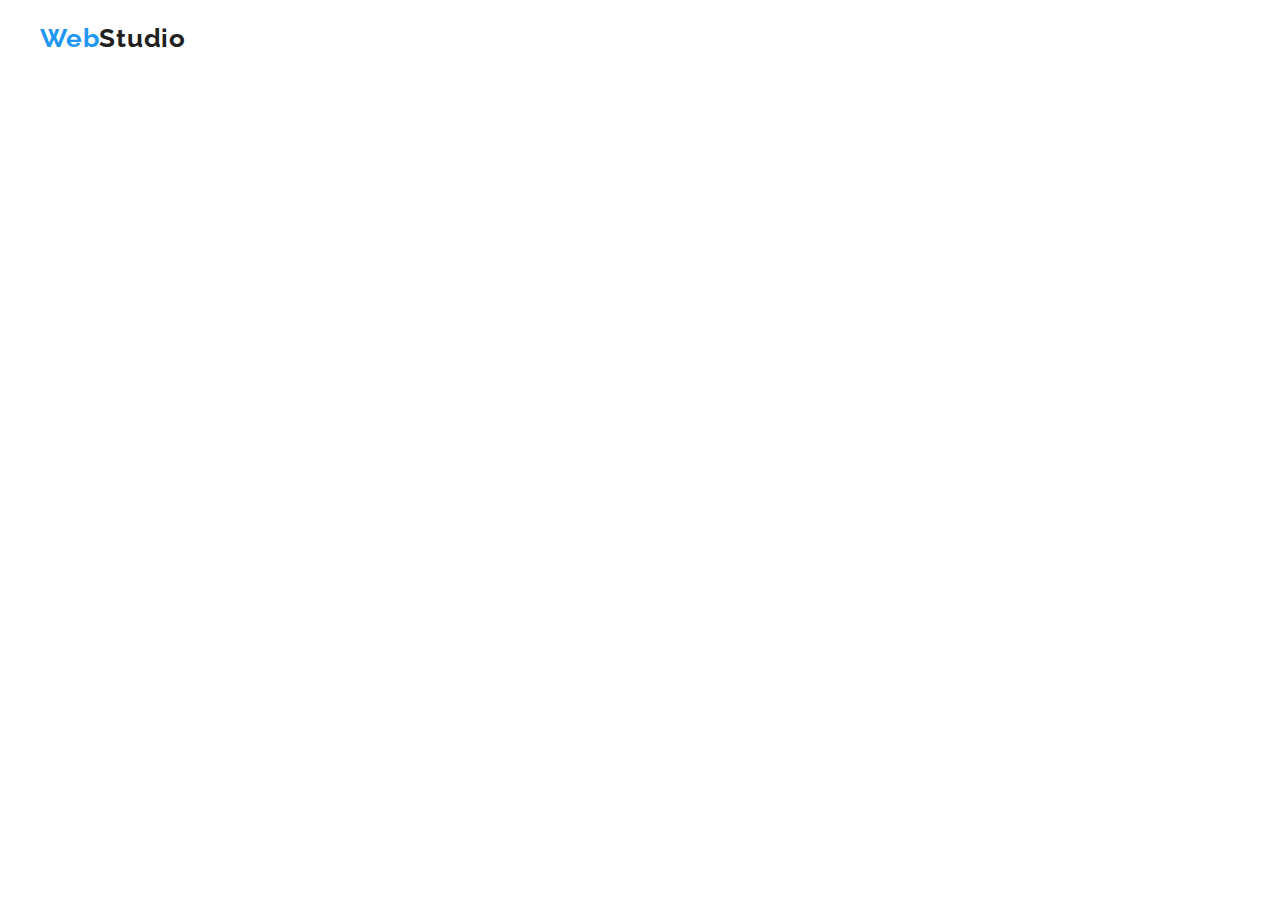
==== commit 6643974e: "начал 8" ====
--- a/index.html
+++ b/index.html
@@ -14,7 +14,7 @@
         integrity="sha512-ISS7cAi1PEhQ8jnbJpJZMd29NlhNj4AWYyLOSp2CE/CsHxTCu+r+t0D2yoJudVrd0/8fTVPUVDzY5Tvli75u/g=="
         crossorigin="anonymous" 
     />
-    <link rel="stylesheet" href="/css/main.min.css">
+    <link rel="stylesheet" href="./css/main.min.css">
 </head>
 <!--Основная часть-->
 <body>
@@ -56,20 +56,20 @@
     </header>
 
     <main>
-        <section class="hero-section">
+        <!--Hero-->
+        <!-- <section class="hero-section">
             <div class="container">
                 <div class="container-hero hero-div">
-                    <!--Hero-->
                     <h1 class="hero-section-title">Эффективные решения для вашего бизнеса</h1>
                     <button data-modal-open type="button" class="button-order">Заказать услугу</button>
                 </div>
             </div>
-        </section>
+        </section> -->
         <!--Секция с преимуществами-->
-        <section class="advantage-section">
+        <!-- <section class="advantage-section">
             <div class="container">
                <ul class="advantage-list">
-                    <li class="titles-list">
+                    <li class="advantage-titles-list">
                         <div class="thumb">
                             <svg class="icon" width="70px" height="70px">
                                 <use href="./images/svg/sprite.svg#icon-antenna"></use>
@@ -80,7 +80,7 @@
                                 начало повседневной работы по <br>
                                 формированию позиции.</p>
                     </li>
-                    <li class="titles-list">
+                    <li class="advantage-titles-list">
                         <div class="thumb">
                             <svg class="icon" width="70px" height="70px">
                                 <use href="./images/svg/sprite.svg#icon-clock"></use>
@@ -91,7 +91,7 @@
                                 же рамки и место обучения кадров <br>
                                 влечет за собой.</p>
                     </li>
-                    <li class="titles-list">
+                    <li class="advantage-titles-list">
                         <div class="thumb">
                             <svg class="icon" width="70px" height="70px"> 
                                 <use href="./images/svg/sprite.svg#icon-diagram"></use>
@@ -102,7 +102,7 @@
                                 широким активом в значительной <br>
                                 степени обуславливает.</p>
                     </li>
-                    <li class="titles-list">
+                    <li class="advantage-titles-list">
                         <div class="thumb">
                             <svg class="icon" width="70px" height="70px">
                                 <use href="./images/svg/sprite.svg#icon-astronaut"></use>
@@ -115,10 +115,10 @@
                     </li>
                 </ul>
             </div>
-        </section>
+        </section> -->
 
         <!--Секция с фото-->
-        <section class="what-we-do-section">
+        <!-- <section class="what-we-do-section">
             <div class="container photo-list">
                 <h2 class="what-we-do-title">Чем мы занимаемся</h2>
                 <ul class="what-we-do-list">
@@ -148,17 +148,17 @@
                     </li>
                 </ul>
             </div>
-        </section>
+        </section> -->
 
         <!--секция с нашей командой-->
-        <section class="team-section">
+        <!-- <section class="team-section">
             <div class="container">
                 <h2 class="team-title">Наша команда</h2>
                 <ul class="developers-list">
                     <li class="developers-photo-list">
                         <img src="./images/img.jpg" class="developers-photo" alt="Мужчина в красной рубашке" width="270" height="260">
                         <div class="team-border">
-                            <h3 class="developer-names">Игорь Демьяненко</h3>
+                            <h3 class="developers-names">Игорь Демьяненко</h3>
                             <p class="developers-professions">Product Designer</p>
                             <ul class="team-social-list">
                                 <li class="team-social-items">
@@ -195,7 +195,7 @@
                     <li class="developers-photo-list">
                         <img src="./images/img(1).jpg" class="developers-photo" alt="Девушка с белыми волосами" width="270" height="260">
                         <div class="team-border">
-                            <h3 class="developer-names">Ольга Репина</h3>
+                            <h3 class="developers-names">Ольга Репина</h3>
                             <p class="developers-professions">Frontend Developer</p>
                             <ul class="team-social-list">
                                 <li class="team-social-items">
@@ -233,7 +233,7 @@
                     <li class="developers-photo-list">
                         <img src="./images/img(2).jpg" class="developers-photo" alt="Мужчина в серой рубашке" width="270" height="260">
                         <div class="team-border">
-                            <h3 class="developer-names">Николай Тарасов</h3>
+                            <h3 class="developers-names">Николай Тарасов</h3>
                             <p class="developers-professions">Marketing</p>
                             <ul class="team-social-list">
                                 <li class="team-social-items">
@@ -271,7 +271,7 @@
                     <li class="developers-photo-list">
                         <img src="./images/img(3).jpg" class="developers-photo" alt="Мужчина в очках" width="270" height="260">
                         <div class="team-border">
-                            <h3 class="developer-names">Михаил Ермаков</h3>
+                            <h3 class="developers-names">Михаил Ермаков</h3>
                             <p class="developers-professions">UI Designer</p>
                             <ul class="team-social-list">
                                 <li class="team-social-items">
@@ -309,9 +309,9 @@
             </div>
     
 
-        </section>
+        </section> -->
         <!-- Секция с постоянными клиентами -->
-        <section class="clients-section">
+        <!-- <section class="clients-section">
             <div class="container clients-container">
                 <h2 class="clients-title">Постоянные клиенты</h2>
                 <ul class="clients-list">
@@ -363,12 +363,12 @@
 
 
 
-        </section>
+        </section> -->
 
 
     </main>
     <!--Подвал-->
-    <footer class="footer">
+    <!-- <footer class="footer">
         <div class="container">
             <div class="footer-main">
                 <div class="footer-content">
@@ -435,9 +435,9 @@
                 </div>
             </div>
         </div>
-    </footer>
-
-    <div class="backdrop is-hidden" data-modal>
+    </footer> -->
+<!-- Бэкдроп -->
+    <!-- <div class="backdrop is-hidden" data-modal>
         <div class="modal">
             <button data-modal-close type="button" class="modal-close-button">
                 <svg class="close-icon" width="30px" height="30px">
@@ -483,7 +483,7 @@
                 <button type="submit" class="submit-button">Отправить</button>
             </form>
         </div>
-    </div>
+    </div> -->
 
 
     <script src="./js/modal.js"></script>
--- a/css/main.min.css
+++ b/css/main.min.css
@@ -1,2 +1,2 @@
-:root{--main-text-color: #757575;--title-text-color: #212121;--accent-color: #2196f3;--second-txt-bcg-color: #ffffff;--hero-footer-bcg-clr: #2f303a;--button-bcg-clr: #f5f4fa;--button-active-bcg-clr: #2196f3;--bcg-clr: #ffffff;--border-clr: #e5e5e5;--team-border-clr: #eeeeee;--bcg-clr-links: #ffffff1a;--footer-contacts-clr: #ffffff99;--fill-clr: #afb1b8;--linear-gradient-clr: #2f303a66;--box-shadow-clr: #0000001f;--time: 250ms;--animation-style: cubic-bezier(0.4, 0, 0.2, 1);--animation-color: rgba(33, 150, 243, 0.9)}.container{width:1200px;margin-left:auto;margin-right:auto;padding-left:15px;padding-right:15px}body{color:var(--main-text-color);font-family:"Roboto", sans-serif}.container{width:1200px;margin-left:auto;margin-right:auto;padding-left:15px;padding-right:15px}ul{margin:0;padding:0;list-style:none}a{text-decoration:none;cursor:pointer}.modal-close-button{position:absolute;display:flex;right:8px;top:8px;width:30px;height:30px;border-radius:50%;padding:0;border:1px solid rgba(0,0,0,0.1);cursor:pointer;background-color:var(--second-txt-bcg-color);transition:fill var(--time) var(--animation-style),background-color var(--time) var(--animation-style)}.modal-close-button:hover{fill:var(--accent-color)}.modal-close-button:focus{fill:var(--accent-color)}.button-order{margin:auto;background-color:var(--accent-color);color:var(--second-txt-bcg-color);font-size:16px;font-weight:700;line-height:1.875;letter-spacing:0.06em;text-align:center;cursor:pointer;height:50px;width:200px;left:700px;top:430px;border-radius:4px;border:0px}.submit-button{display:flex;height:50px;width:200px;border-radius:4px;margin-right:auto;margin-left:auto;padding:10px 55px;background-color:var(--accent-color);color:var(--second-txt-bcg-color);box-shadow:0px 4px 4px rgba(0,0,0,0.15);border-radius:4px;border:0;font-size:16px;font-weight:700;line-height:30px;letter-spacing:0.06em;text-align:center;cursor:pointer}.clients-list{display:flex;justify-content:space-between}.clients-list-items{color:var(--main-text-color);display:flex;justify-content:center;align-items:center;height:90px;width:170px;border-radius:4px}.clients-list-links{fill:var(--fill-clr);width:100%;height:100%;display:flex;justify-content:center;align-items:center;transition:fill var(--time) var(--animation-style);border:1px solid var(--fill-clr);border-radius:4px}.clients-list-links:hover,.clients-list-links:focus{fill:var(--accent-color);border:1px solid var(--accent-color);border-radius:4px}.developers-social-links{fill:var(--fill-clr);display:flex;align-items:center;justify-content:center;width:44px;height:44px;border-radius:50%;transition:background-color var(--time) var(--animation-style),fill var(--time) var(--animation-style)}.developers-social-links:focus,.developers-social-links:hover{fill:var(--second-txt-bcg-color);background-color:var(--accent-color);width:44px;height:44px;border-radius:50%}.team-social-items+.team-social-items{margin-left:10px}.team-social-list{display:flex}.button-menu{background-color:var(--button-bcg-clr);color:var(--title-text-color);font-family:"Roboto", sans-serif;border-radius:4px;padding-top:6px;padding-right:22px;padding-bottom:6px;padding-left:22px;font-size:16px;font-weight:500;line-height:1.625;letter-spacing:0.03em;text-align:center;cursor:pointer;border:0px;transition:background-color var(--time) var(--animation-style),color var(--time) var(--animation-style),box-shadow var(--time) var(--animation-style)}.portfolio-buttons{margin-right:8px}.buttons-section :last-child{margin-right:0}.buttons-section{display:flex;justify-content:center;margin-bottom:0;margin-bottom:50px}.button-menu:hover,.button-menu:focus{background-color:var(--button-active-bcg-clr);color:var(--second-txt-bcg-color);box-shadow:0px 2px 2px var(--box-shadow-clr),0px 1px 2px var(--box-shadow-clr),0px 3px 1px var(--box-shadow-clr)}.social-links{fill:var(--second-txt-bcg-color);height:100%;width:100%;border-radius:50%;display:flex;justify-content:center;align-items:center;transition:background-color var(--time) var(--animation-style)}.social-links:hover,.social-links:focus{background-color:var(--button-active-bcg-clr)}.connection-list{display:flex;justify-content:space-between}.connection-items{background-color:var(--bcg-clr-links);height:44px;width:44px;border-radius:50%}.form-btn{display:flex;align-items:center;justify-content:space-between;cursor:pointer;padding:10px 28px;background-color:var(--accent-color);color:var(--second-txt-bcg-color);height:50px;width:200px;border:0;border-radius:4px;font-size:16px;font-weight:700;line-height:30px;letter-spacing:0.06em}.form-input{color:var(--second-txt-bcg-color);background-color:var(--hero-footer-bcg-clr);height:50px;width:358px;border-radius:4px;margin-right:12px;padding:15px;border:1px solid rgba(255,255,255,0.3);font-size:16px;font-weight:400;line-height:20px;letter-spacing:0.03em;transition:box-shadow var(--time) var(--animation-style)}.form-input:focus{box-shadow:0px 4px 4px 0px rgba(0,0,0,0.15)}.form-label{position:absolute;height:20px;width:47px;font-size:16px;font-weight:400;line-height:20px;letter-spacing:0.03em;left:16px}.form-title{color:#fff;font-size:14px;font-weight:700;line-height:16px;letter-spacing:0.03em;margin:0;margin-bottom:20px}.form-elements{display:flex;align-items:center;justify-content:center}.page-header{background-color:var(--second-txt-bcg-color)}.header-logo{padding-top:24px;padding-bottom:25px;margin-right:93px;color:var(--title-text-color);font-family:"Raleway", sans-serif;font-size:26px}.header-web-color{color:var(--accent-color)}.header-nav{display:flex}.site-nav .link{position:relative;padding-top:32px;padding-bottom:32px;color:var(--title-text-color);font-size:14px;font-weight:500;line-height:1.142px;letter-spacing:0.02em}.hover-line::after{position:absolute;content:"";transform:translateY(27px);display:block;height:4px;width:48px;border-radius:2px;left:0;bottom:0;background-color:var(--accent-color);animation-name:underline;animation-duration:var(--time);animation-timing-function:var(--animation-style);animation-fill-mode:forwards;transform-origin:bottom left}.hover-line-portfolio:after{position:absolute;content:"";transform:translateY(27px);display:block;height:4px;width:78px;border-radius:2px;left:0;bottom:0;background-color:var(--accent-color);animation-name:underline;animation-duration:var(--time);animation-timing-function:linear;animation-fill-mode:forwards;transform-origin:bottom left}@keyframes underline{0%{transform:scaleX(0)}100%{transform:scaleX(1)}}.main-nav{display:flex;align-items:center;justify-content:space-between}.site-nav{display:flex;align-items:center}.site-nav-contacts{display:flex;margin-left:auto}.site-nav .link-title:last-child{margin-right:0}.link-title{margin-right:50px}.site-nav .link:hover,.site-nav .link:focus{color:var(--accent-color)}.link-title .link{transition:color var(--time) var(--animation-style)}.site-nav .link.current{color:var(--accent-color)}.site-nav-contacts a{color:var(--main-text-color);font-size:14px;font-weight:500;line-height:1.142;letter-spacing:0.02em;transition:color var(--time) var(--animation-style)}.site-nav-contacts .link+.link{margin-left:50px}.site-nav-contacts a:focus,.site-nav-contacts a:hover{color:var(--accent-color)}.header-link{display:flex;align-items:center;padding-top:32px;padding-bottom:32px;color:var(--main-text-color)}.header-link:hover,.header-link:focus{color:var(--accent-color)}.header-icon{margin-right:10px;fill:currentColor}.hero-section{background-image:linear-gradient(to right, var(--linear-gradient-clr), var(--linear-gradient-clr)),url(../images/Background_imgs/background_img.jpg);background-repeat:no-repeat;background-position:center;background-size:auto;margin-right:auto;margin-left:auto;background-color:var(--hero-footer-bcg-clr);text-align:center;padding-top:200px;padding-bottom:200px;max-width:1600px;height:600px}.hero-div{margin-right:auto;margin-left:auto;width:696px}.hero-section-title{margin-top:0;margin-bottom:30px;color:var(--second-txt-bcg-color);font-size:44px;font-weight:900;line-height:1.36;letter-spacing:0.06em;text-align:center;text-transform:uppercase}.thumb{display:flex;align-items:center;justify-content:center;background-color:var(--button-bcg-clr);margin-bottom:30px;height:120px;width:270px;border-radius:4px}.advantage-list{display:flex;justify-content:space-between}.advantage-section,.what-we-do-section{background-color:var(--second-txt-bcg-color)}.advantage-section{padding-top:94px;padding-bottom:94px}.what-we-do-section{padding-bottom:94px}.advantage-titles{margin-top:0;margin-bottom:10px;padding:0;color:var(--title-text-color);font-size:14px;font-weight:700;line-height:1.143;letter-spacing:0.03em;text-align:left;text-transform:uppercase}.titles-list{width:270px}.advantage-titles-text{margin:0;padding:0;font-size:14px;font-weight:400;line-height:1.714;letter-spacing:0.03em;text-align:left}.what-we-do-title,.team-title{margin-top:0;margin-bottom:50px;color:var(--title-text-color);font-size:36px;font-weight:700;line-height:1.166;letter-spacing:0.03em;text-align:center}.what-we-do-list{justify-content:space-between;display:flex}.what-we-do-photos{display:block}.photo-exapmle{width:370px}.img-thumb{text-align:center;position:relative}.img-label{position:absolute;right:0;bottom:0;left:0;margin:0;padding-top:27px;padding-right:82px;padding-bottom:27px;padding-left:83px;background-color:rgba(47,48,58,0.8);color:var(--second-txt-bcg-color);width:370px;height:70px;font-size:14px;font-weight:700;line-height:16px;letter-spacing:0.03em}.photo-text{margin:0}.developers-photo{display:block}.developers-photo-list{box-shadow:0px 2px 1px rgba(0,0,0,0.2),0px 1px 1px rgba(0,0,0,0.141),0px 1px 3px rgba(0,0,0,0.122);border-radius:0px 0px 4px 4px}.team-border{background-color:var(--second-txt-bcg-color);border-radius:0px 0px 4px 4px;padding-top:30px;padding-right:32px;padding-bottom:30px;padding-left:32px}.team-section{background-color:var(--button-bcg-clr);padding-top:94px;padding-bottom:94px}.team-title{text-align:center}.developers-list{display:flex;justify-content:space-between}.developer-names{margin-top:0;margin-bottom:10px;color:var(--title-text-color);font-size:16px;font-weight:500;line-height:1.188;letter-spacing:0.03em;text-align:center}.developers-professions{margin:0;padding:0;margin-bottom:30px;font-size:16px;font-weight:400;line-height:1.188;letter-spacing:0.03em;text-align:center}.clients-section{padding-top:94px;padding-bottom:94px}.clients-container{height:182px;text-align:center}.clients-title{margin:0;margin-bottom:50px;color:var(--title-text-color);font-size:36px;font-weight:700;line-height:42px;letter-spacing:0.03em}.footer{background-color:var(--hero-footer-bcg-clr);border-radius:0px;padding-top:60px;padding-bottom:60px}.footer-logo{display:inline-block;margin-bottom:20px;color:var(--second-txt-bcg-color);font-family:"Raleway", sans-serif;font-size:26px;font-weight:700;line-height:1.192;letter-spacing:0.03em}.footer-web-color{color:var(--accent-color)}.footer-adress{margin-bottom:9px;color:var(--second-txt-bcg-color);font-size:14px;font-style:normal;font-weight:400;line-height:1.714;letter-spacing:0.03em}.physical-adress{margin:0;padding:0}.footer-contacts{color:var(--footer-contacts-clr);font-size:14px;font-weight:400;line-height:1.714;letter-spacing:0.03em;transition:color var(--time) var(--animation-style)}.mail-list{margin-bottom:9px}.footer-contacts:hover,.footer-contacts:focus{color:var(--accent-color)}.footer-connection{height:80px;width:206px}.footer-main{display:flex;align-items:baseline;justify-content:space-between}.connection-title{margin:0;margin-bottom:20px;color:var(--second-txt-bcg-color);font-size:14px;font-weight:700;line-height:16px;letter-spacing:0.03em;text-align:left}.border-line{border-bottom:1px solid var(--border-clr)}.portfolio{padding-top:32px;padding-bottom:32px}.tel{padding-top:32px;padding-bottom:32px}.portfolio-img{display:block}.photocard-set{display:flex;flex-wrap:wrap}.portfolio-section{background-color:var(--bcg-clr);padding-top:94px;padding-bottom:94px}.portfolio-titles{margin-top:0;margin-bottom:4px;color:var(--title-text-color);font-size:18px;font-weight:700;line-height:2;letter-spacing:0.06em}.photocard-set-items{width:370px;margin-right:30px;margin-bottom:30px;outline:1px solid var(--team-border-clr)}.active-links{transition:box-shadow var(--time) var(--animation-style)}.active-links:hover,.active-links:focus{display:inline-block;box-shadow:1px 4px 6px rgba(0,0,0,0.16),0px 4px 4px rgba(0,0,0,0.06),0px 1px 1px rgba(0,0,0,0.12)}.photocard-set-description{padding-top:20px;padding-right:24px;padding-bottom:20px;padding-left:24px}.portfolio-text{margin-top:0;margin-bottom:0px;font-size:16px;font-weight:400;line-height:1.875;letter-spacing:0.03em;color:var(--main-text-color)}.photocard-set-items:nth-child(3n){margin-right:0}.last-items{margin-bottom:0}.overlay-box{position:relative;overflow:hidden}.active-links:hover .photocard-overlay{opacity:1;transform:translateY(0)}.active-links:focus .photocard-overlay{opacity:1;transform:translateY(0)}.photocard-overlay{top:0;left:0;background-color:var(--animation-color);transition:transform var(--time) var(--animation-style);transform:translateY(100%);position:absolute;width:370px;height:294px;padding-top:63px;padding-right:24px;padding-bottom:63px;padding-left:24px;opacity:0}.overlay-description{color:var(--bcg-clr);margin:0;font-size:18px;font-weight:400;line-height:28px;letter-spacing:0.03em}.backdrop{transition-duration:var(--time);transition-timing-function:var(--animation-style);position:fixed;top:0;left:0;width:100%;height:100%;background-color:rgba(0,0,0,0.2)}.backdrop.is-hidden{opacity:0;visibility:hidden;pointer-events:none}.modal{position:absolute;display:flex;flex-direction:column;top:50%;left:50%;transform:translate(-50%, -50%);display:flex;padding-top:40px;padding-right:39px;padding-bottom:40px;padding-left:41px;min-height:581px;min-width:528px;border-radius:4px;background-color:var(--second-txt-bcg-color);box-shadow:0px 2px 1px 0px rgba(0,0,0,0.2),0px 1px 1px 0px rgba(0,0,0,0.14),0px 1px 3px 0px rgba(0,0,0,0.12)}.modal-title{color:#212121;height:23px;width:448px;margin:0;margin-bottom:12px;margin-left:auto;margin-right:auto;font-size:20px;font-weight:700;line-height:23px;letter-spacing:0.03em}.modal-title{display:inline-block;margin-bottom:12px;text-align:center}.form-field{position:relative;display:flex;flex-direction:column;margin-right:0;margin-bottom:10px;width:448px}.form-field input{height:40px;width:448px;border-radius:4px;outline:var(--accent-color);border:1px solid rgba(33,33,33,0.2);transition:fill var(--time) var(--animation-style),border-color var(--time) var(--animation-style)}.form-field input:hover{cursor:pointer}.form-field input:focus{border-color:var(--accent-color)}.form-field label{font-size:12px;font-weight:400;line-height:14px;letter-spacing:0.01em;margin-bottom:4px}.form-field input{padding:12px 42px}.form-icon{color:var(--accent-color);position:absolute;bottom:11px;left:12px;transition:fill var(--time) var(--animation-style)}.form-field textarea{padding:12px 16px;width:448px;border:1px solid rgba(33,33,33,0.2);border-radius:4px;outline:none;transition:outline-color var(--time) var(--animation-style),border-color var(--time) var(--animation-style)}.form-field textarea::placeholder{color:rgba(117,117,117,0.5);font-size:14px;font-weight:400;line-height:14px;letter-spacing:0.01em}.area-field{margin-bottom:20px}.agree-link{color:var(--accent-color);text-decoration:underline}.modal-form-input:focus+.form-icon{fill:var(--accent-color)}.text-zone:focus{outline-color:var(--accent-color);border-color:var(--accent-color)}.checkbox-text{display:inline-block;font-size:14px;font-weight:400;line-height:24px;letter-spacing:0.03em}.checkbox-wrapper{position:relative;text-align:right;align-items:center;margin-bottom:30px;padding-right:12px;padding-left:13px}.custom-checkbox{position:absolute;top:3px;left:11px;border-radius:4px;transition:fill var(--time) var(--animation-style)}.form-checkbox{position:absolute;top:4px;left:12px;width:1px;height:1px;margin:-1px;border:0;padding:0;clip:rect(0 0 0 0);overflow:hidden}.form-checkbox:checked+.custom-checkbox{fill:var(--accent-color);background-image:url(../images/svg/icon_check.svg);background-color:var(--accent-color);background-size:contain;background-origin:border-box}.form-checkbox:focus+.custom-checkbox{fill:var(--accent-color)}
+:root{--main-text-color: #757575;--title-text-color: #212121;--accent-color: #2196f3;--second-txt-bcg-color: #ffffff;--hero-footer-bcg-clr: #2f303a;--button-bcg-clr: #f5f4fa;--button-active-bcg-clr: #2196f3;--bcg-clr: #ffffff;--border-clr: #e5e5e5;--team-border-clr: #eeeeee;--bcg-clr-links: #ffffff1a;--footer-contacts-clr: #ffffff99;--fill-clr: #afb1b8;--linear-gradient-clr: #2f303a66;--box-shadow-clr: #0000001f;--time: 250ms;--animation-style: cubic-bezier(0.4, 0, 0.2, 1);--animation-color: rgba(33, 150, 243, 0.9)}.container{width:100%;padding:0 15px}@media screen and (min-width: 480px){.container{width:480px;margin:0 auto}}@media screen and (min-width: 768px){.container{width:768px}}@media screen and (min-width: 1200px){.container{width:1200px}}body{color:var(--main-text-color);font-family:"Roboto", sans-serif}ul{margin:0;padding:0;list-style:none}a{text-decoration:none;cursor:pointer}.modal-close-button{position:absolute;display:flex;right:8px;top:8px;width:30px;height:30px;border-radius:50%;padding:0;border:1px solid rgba(0,0,0,0.1);cursor:pointer;background-color:var(--second-txt-bcg-color);transition:fill var(--time) var(--animation-style),background-color var(--time) var(--animation-style)}.modal-close-button:hover,.modal-close-button:focus{fill:var(--accent-color)}.button-order{margin:auto;background-color:var(--accent-color);color:var(--second-txt-bcg-color);font-size:16px;font-weight:700;line-height:1.875;letter-spacing:0.06em;text-align:center;cursor:pointer;height:50px;width:200px;left:700px;top:430px;border-radius:4px;border:0px}.submit-button{display:flex;height:50px;width:200px;border-radius:4px;margin-right:auto;margin-left:auto;padding:10px 55px;background-color:var(--accent-color);color:var(--second-txt-bcg-color);box-shadow:0px 4px 4px rgba(0,0,0,0.15);border-radius:4px;border:0;font-size:16px;font-weight:700;line-height:30px;letter-spacing:0.06em;text-align:center;cursor:pointer}.clients-list{display:flex;justify-content:space-between}.clients-list-items{color:var(--main-text-color);display:flex;justify-content:center;align-items:center;height:90px;width:170px;border-radius:4px}.clients-list-links{fill:var(--fill-clr);width:100%;height:100%;display:flex;justify-content:center;align-items:center;transition:fill var(--time) var(--animation-style);border:1px solid var(--fill-clr);border-radius:4px}.clients-list-links:hover,.clients-list-links:focus{fill:var(--accent-color);border:1px solid var(--accent-color);border-radius:4px}.developers-social-links{fill:var(--fill-clr);display:flex;align-items:center;justify-content:center;width:44px;height:44px;border-radius:50%;transition:background-color var(--time) var(--animation-style),fill var(--time) var(--animation-style)}.developers-social-links:focus,.developers-social-links:hover{fill:var(--second-txt-bcg-color);background-color:var(--accent-color);width:44px;height:44px;border-radius:50%}.team-social-list{display:flex}.team-social-items+.team-social-items{margin-left:10px}.button-menu{background-color:var(--button-bcg-clr);color:var(--title-text-color);font-family:"Roboto", sans-serif;border-radius:4px;padding-top:6px;padding-right:22px;padding-bottom:6px;padding-left:22px;font-size:16px;font-weight:500;line-height:1.625;letter-spacing:0.03em;text-align:center;cursor:pointer;border:0px;transition:background-color var(--time) var(--animation-style),color var(--time) var(--animation-style),box-shadow var(--time) var(--animation-style)}.button-menu:hover,.button-menu:focus{background-color:var(--button-active-bcg-clr);color:var(--second-txt-bcg-color);box-shadow:0px 2px 2px var(--box-shadow-clr),0px 1px 2px var(--box-shadow-clr),0px 3px 1px var(--box-shadow-clr)}.button-menu-list{margin-right:8px}.buttons-section{display:flex;justify-content:center;margin-bottom:0;margin-bottom:50px}.buttons-section :last-child{margin-right:0}.social-links{fill:var(--second-txt-bcg-color);height:100%;width:100%;border-radius:50%;display:flex;justify-content:center;align-items:center;transition:background-color var(--time) var(--animation-style)}.social-links:hover,.social-links:focus{background-color:var(--button-active-bcg-clr)}.connection-list{display:flex;justify-content:space-between}.connection-items{background-color:var(--bcg-clr-links);height:44px;width:44px;border-radius:50%}.form-btn{display:flex;align-items:center;justify-content:space-between;cursor:pointer;padding:10px 28px;background-color:var(--accent-color);color:var(--second-txt-bcg-color);height:50px;width:200px;border:0;border-radius:4px;font-size:16px;font-weight:700;line-height:30px;letter-spacing:0.06em}.form-input{color:var(--second-txt-bcg-color);background-color:var(--hero-footer-bcg-clr);height:50px;width:358px;border-radius:4px;margin-right:12px;padding:15px;border:1px solid rgba(255,255,255,0.3);font-size:16px;font-weight:400;line-height:20px;letter-spacing:0.03em;transition:box-shadow var(--time) var(--animation-style)}.form-input:focus{box-shadow:0px 4px 4px 0px rgba(0,0,0,0.15)}.form-label{position:absolute;height:20px;width:47px;font-size:16px;font-weight:400;line-height:20px;letter-spacing:0.03em;left:16px}.form-title{color:#fff;font-size:14px;font-weight:700;line-height:16px;letter-spacing:0.03em;margin:0;margin-bottom:20px}.form-elements{display:flex;align-items:center;justify-content:center}.page-header{padding-top:15px;padding-bottom:15px}.header-logo{display:inline;width:134px;font-size:24px;font-weight:700;line-height:1.166;letter-spacing:0.03em;color:var(--title-text-color);font-family:"Raleway", sans-serif;font-size:26px}.header-web-color{color:var(--accent-color)}.site-nav{display:none}.site-nav-contacts{display:none}.hero-section{background-image:linear-gradient(to right, var(--linear-gradient-clr), var(--linear-gradient-clr)),url(../images/Background_imgs/background_img.jpg);background-repeat:no-repeat;background-position:center;background-size:auto;margin-right:auto;margin-left:auto;background-color:var(--hero-footer-bcg-clr);text-align:center;padding-top:200px;padding-bottom:200px;max-width:1600px;height:600px}.hero-section-title{margin-top:0;margin-bottom:30px;color:var(--second-txt-bcg-color);font-size:44px;font-weight:900;line-height:1.36;letter-spacing:0.06em;text-align:center;text-transform:uppercase}.hero-div{margin-right:auto;margin-left:auto;width:696px}.thumb{display:flex;align-items:center;justify-content:center;background-color:var(--button-bcg-clr);margin-bottom:30px;height:120px;width:270px;border-radius:4px}.advantage-list{display:flex;justify-content:space-between}.advantage-section{background-color:var(--second-txt-bcg-color);padding-top:94px;padding-bottom:94px}.advantage-titles{margin-top:0;margin-bottom:10px;padding:0;color:var(--title-text-color);font-size:14px;font-weight:700;line-height:1.143;letter-spacing:0.03em;text-align:left;text-transform:uppercase}.advantage-titles-text{margin:0;padding:0;font-size:14px;font-weight:400;line-height:1.714;letter-spacing:0.03em;text-align:left}.advantage-titles-list{width:270px}.what-we-do-title{margin-top:0;margin-bottom:50px;color:var(--title-text-color);font-size:36px;font-weight:700;line-height:1.166;letter-spacing:0.03em;text-align:center}.what-we-do-list{justify-content:space-between;display:flex}.what-we-do-photos{display:block}.what-we-do-section{background-color:var(--second-txt-bcg-color);padding-bottom:94px}.photo-exapmle{width:370px}.photo-text{margin:0}.img-thumb{text-align:center;position:relative}.img-thumb{text-align:center;position:relative}.img-label{position:absolute;right:0;bottom:0;left:0;margin:0;padding-top:27px;padding-right:82px;padding-bottom:27px;padding-left:83px;background-color:rgba(47,48,58,0.8);color:var(--second-txt-bcg-color);width:370px;height:70px;font-size:14px;font-weight:700;line-height:16px;letter-spacing:0.03em}.developers-photo{display:block}.developers-photo-list{box-shadow:0px 2px 1px rgba(0,0,0,0.2),0px 1px 1px rgba(0,0,0,0.141),0px 1px 3px rgba(0,0,0,0.122);border-radius:0px 0px 4px 4px}.developers-list{display:flex;justify-content:space-between}.developers-professions{margin:0;padding:0;margin-bottom:30px;font-size:16px;font-weight:400;line-height:1.188;letter-spacing:0.03em;text-align:center}.developers-names{margin-top:0;margin-bottom:10px;color:var(--title-text-color);font-size:16px;font-weight:500;line-height:1.188;letter-spacing:0.03em;text-align:center}.team-border{background-color:var(--second-txt-bcg-color);border-radius:0px 0px 4px 4px;padding-top:30px;padding-right:32px;padding-bottom:30px;padding-left:32px}.team-section{background-color:var(--button-bcg-clr);padding-top:94px;padding-bottom:94px}.team-title{text-align:center;margin-top:0;margin-bottom:50px;color:var(--title-text-color);font-size:36px;font-weight:700;line-height:1.166;letter-spacing:0.03em;text-align:center}.clients-section{padding-top:94px;padding-bottom:94px}.clients-container{height:182px;text-align:center}.clients-title{margin:0;margin-bottom:50px;color:var(--title-text-color);font-size:36px;font-weight:700;line-height:42px;letter-spacing:0.03em}.footer{background-color:var(--hero-footer-bcg-clr);border-radius:0px;padding-top:60px;padding-bottom:60px}.footer-logo{display:inline-block;margin-bottom:20px;color:var(--second-txt-bcg-color);font-family:"Raleway", sans-serif;font-size:26px;font-weight:700;line-height:1.192;letter-spacing:0.03em}.footer-web-color{color:var(--accent-color)}.footer-adress{margin-bottom:9px;color:var(--second-txt-bcg-color);font-size:14px;font-style:normal;font-weight:400;line-height:1.714;letter-spacing:0.03em}.footer-contacts{color:var(--footer-contacts-clr);font-size:14px;font-weight:400;line-height:1.714;letter-spacing:0.03em;transition:color var(--time) var(--animation-style)}.footer-contacts:hover,.footer-contacts:focus{color:var(--accent-color)}.footer-connection{height:80px;width:206px}.footer-main{display:flex;align-items:baseline;justify-content:space-between}.physical-adress{margin:0;padding:0}.mail-list{margin-bottom:9px}.connection-title{margin:0;margin-bottom:20px;color:var(--second-txt-bcg-color);font-size:14px;font-weight:700;line-height:16px;letter-spacing:0.03em;text-align:left}.border-line{border-bottom:1px solid var(--border-clr)}.portfolio{padding-top:32px;padding-bottom:32px}.portfolio-img{display:block}.portfolio-section{background-color:var(--bcg-clr);padding-top:94px;padding-bottom:94px}.portfolio-titles{margin-top:0;margin-bottom:4px;color:var(--title-text-color);font-size:18px;font-weight:700;line-height:2;letter-spacing:0.06em}.portfolio-text{margin-top:0;margin-bottom:0px;font-size:16px;font-weight:400;line-height:1.875;letter-spacing:0.03em;color:var(--main-text-color)}.photocard-set{display:flex;flex-wrap:wrap}.photocard-set-items{width:370px;margin-right:30px;margin-bottom:30px;outline:1px solid var(--team-border-clr)}.photocard-set-description{padding-top:20px;padding-right:24px;padding-bottom:20px;padding-left:24px}.photocard-set-items:nth-child(3n){margin-right:0}.active-links{transition:box-shadow var(--time) var(--animation-style)}.active-links:hover,.active-links:focus{display:inline-block;box-shadow:1px 4px 6px rgba(0,0,0,0.16),0px 4px 4px rgba(0,0,0,0.06),0px 1px 1px rgba(0,0,0,0.12)}.active-links:hover .photocard-overlay,.active-links:focus .photocard-overlay{opacity:1;transform:translateY(0)}.last-items{margin-bottom:0}.photocard-overlay{top:0;left:0;background-color:var(--animation-color);transition:transform var(--time) var(--animation-style);transform:translateY(100%);position:absolute;width:370px;height:294px;padding-top:63px;padding-right:24px;padding-bottom:63px;padding-left:24px;opacity:0}.overlay-description{color:var(--bcg-clr);margin:0;font-size:18px;font-weight:400;line-height:28px;letter-spacing:0.03em}.overlay-box{position:relative;overflow:hidden}.backdrop{transition-duration:var(--time);transition-timing-function:var(--animation-style);position:fixed;top:0;left:0;width:100%;height:100%;background-color:rgba(0,0,0,0.2)}.backdrop.is-hidden{opacity:0;visibility:hidden;pointer-events:none}.modal{position:absolute;display:flex;flex-direction:column;top:50%;left:50%;transform:translate(-50%, -50%);display:flex;padding-top:40px;padding-right:39px;padding-bottom:40px;padding-left:41px;min-height:581px;min-width:528px;border-radius:4px;background-color:var(--second-txt-bcg-color);box-shadow:0px 2px 1px 0px rgba(0,0,0,0.2),0px 1px 1px 0px rgba(0,0,0,0.14),0px 1px 3px 0px rgba(0,0,0,0.12)}.modal-title{display:inline-block;text-align:center;color:#212121;height:23px;width:448px;margin:0;margin-bottom:12px;margin-left:auto;margin-right:auto;font-size:20px;font-weight:700;line-height:23px;letter-spacing:0.03em}.modal-form-input:focus+.form-icon{fill:var(--accent-color)}.form-field{position:relative;display:flex;flex-direction:column;margin-right:0;margin-bottom:10px;width:448px}.form-field input{height:40px;width:448px;border-radius:4px;outline:var(--accent-color);border:1px solid rgba(33,33,33,0.2);transition:fill var(--time) var(--animation-style),border-color var(--time) var(--animation-style)}.form-field input:hover{cursor:pointer}.form-field input:focus{border-color:var(--accent-color)}.form-field label{font-size:12px;font-weight:400;line-height:14px;letter-spacing:0.01em;margin-bottom:4px}.form-field input{padding:12px 42px}.form-field textarea{padding:12px 16px;width:448px;border:1px solid rgba(33,33,33,0.2);border-radius:4px;outline:none;transition:outline-color var(--time) var(--animation-style),border-color var(--time) var(--animation-style)}.form-field textarea::placeholder{color:rgba(117,117,117,0.5);font-size:14px;font-weight:400;line-height:14px;letter-spacing:0.01em}.form-icon{color:var(--accent-color);position:absolute;bottom:11px;left:12px;transition:fill var(--time) var(--animation-style)}.form-checkbox{position:absolute;top:4px;left:12px;width:1px;height:1px;margin:-1px;border:0;padding:0;clip:rect(0 0 0 0);overflow:hidden}.form-checkbox:checked+.custom-checkbox{fill:var(--accent-color);background-image:url(../images/svg/icon_check.svg);background-color:var(--accent-color);background-size:contain;background-origin:border-box}.form-checkbox:focus+.custom-checkbox{fill:var(--accent-color)}.checkbox-text{display:inline-block;font-size:14px;font-weight:400;line-height:24px;letter-spacing:0.03em}.checkbox-wrapper{position:relative;text-align:right;align-items:center;margin-bottom:30px;padding-right:12px;padding-left:13px}.area-field{margin-bottom:20px}.agree-link{color:var(--accent-color);text-decoration:underline}.text-zone:focus{outline-color:var(--accent-color);border-color:var(--accent-color)}.custom-checkbox{position:absolute;top:3px;left:11px;border-radius:4px;transition:fill var(--time) var(--animation-style)}
 /*# sourceMappingURL=main.min.css.map */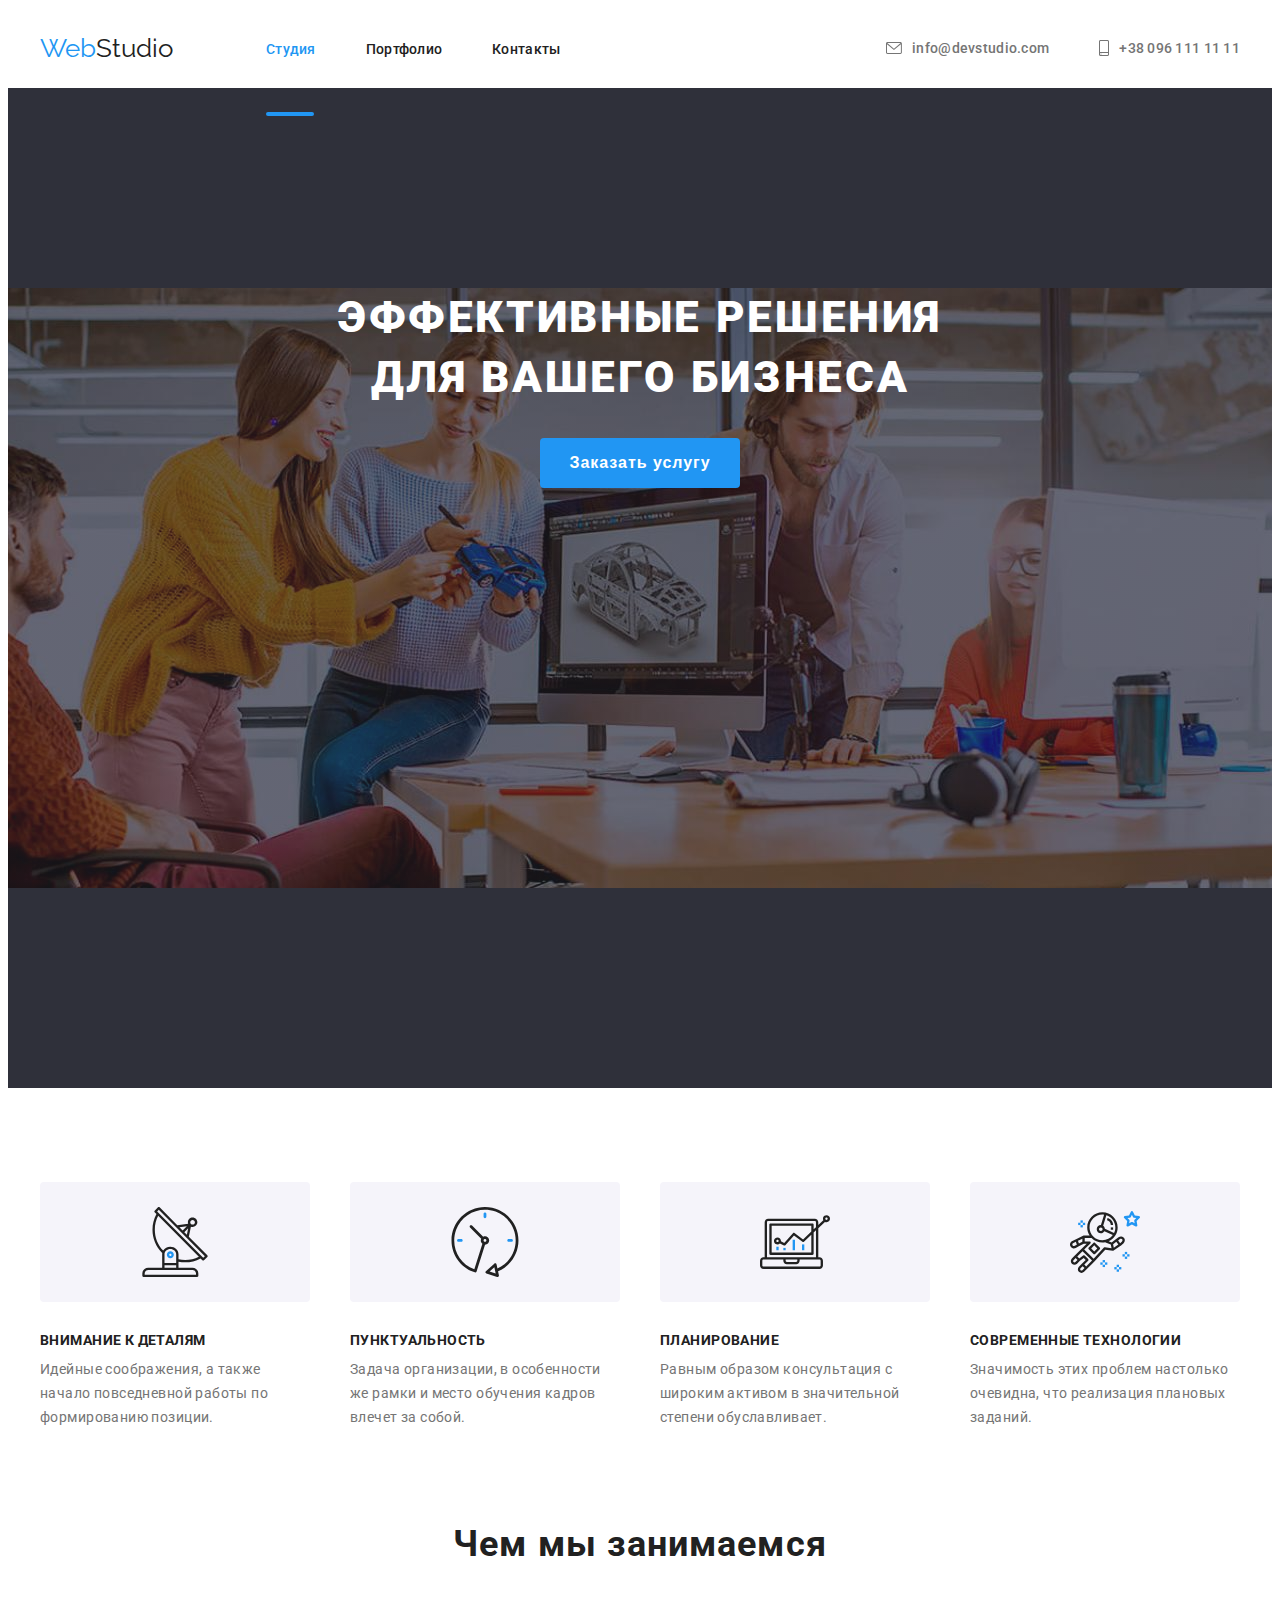
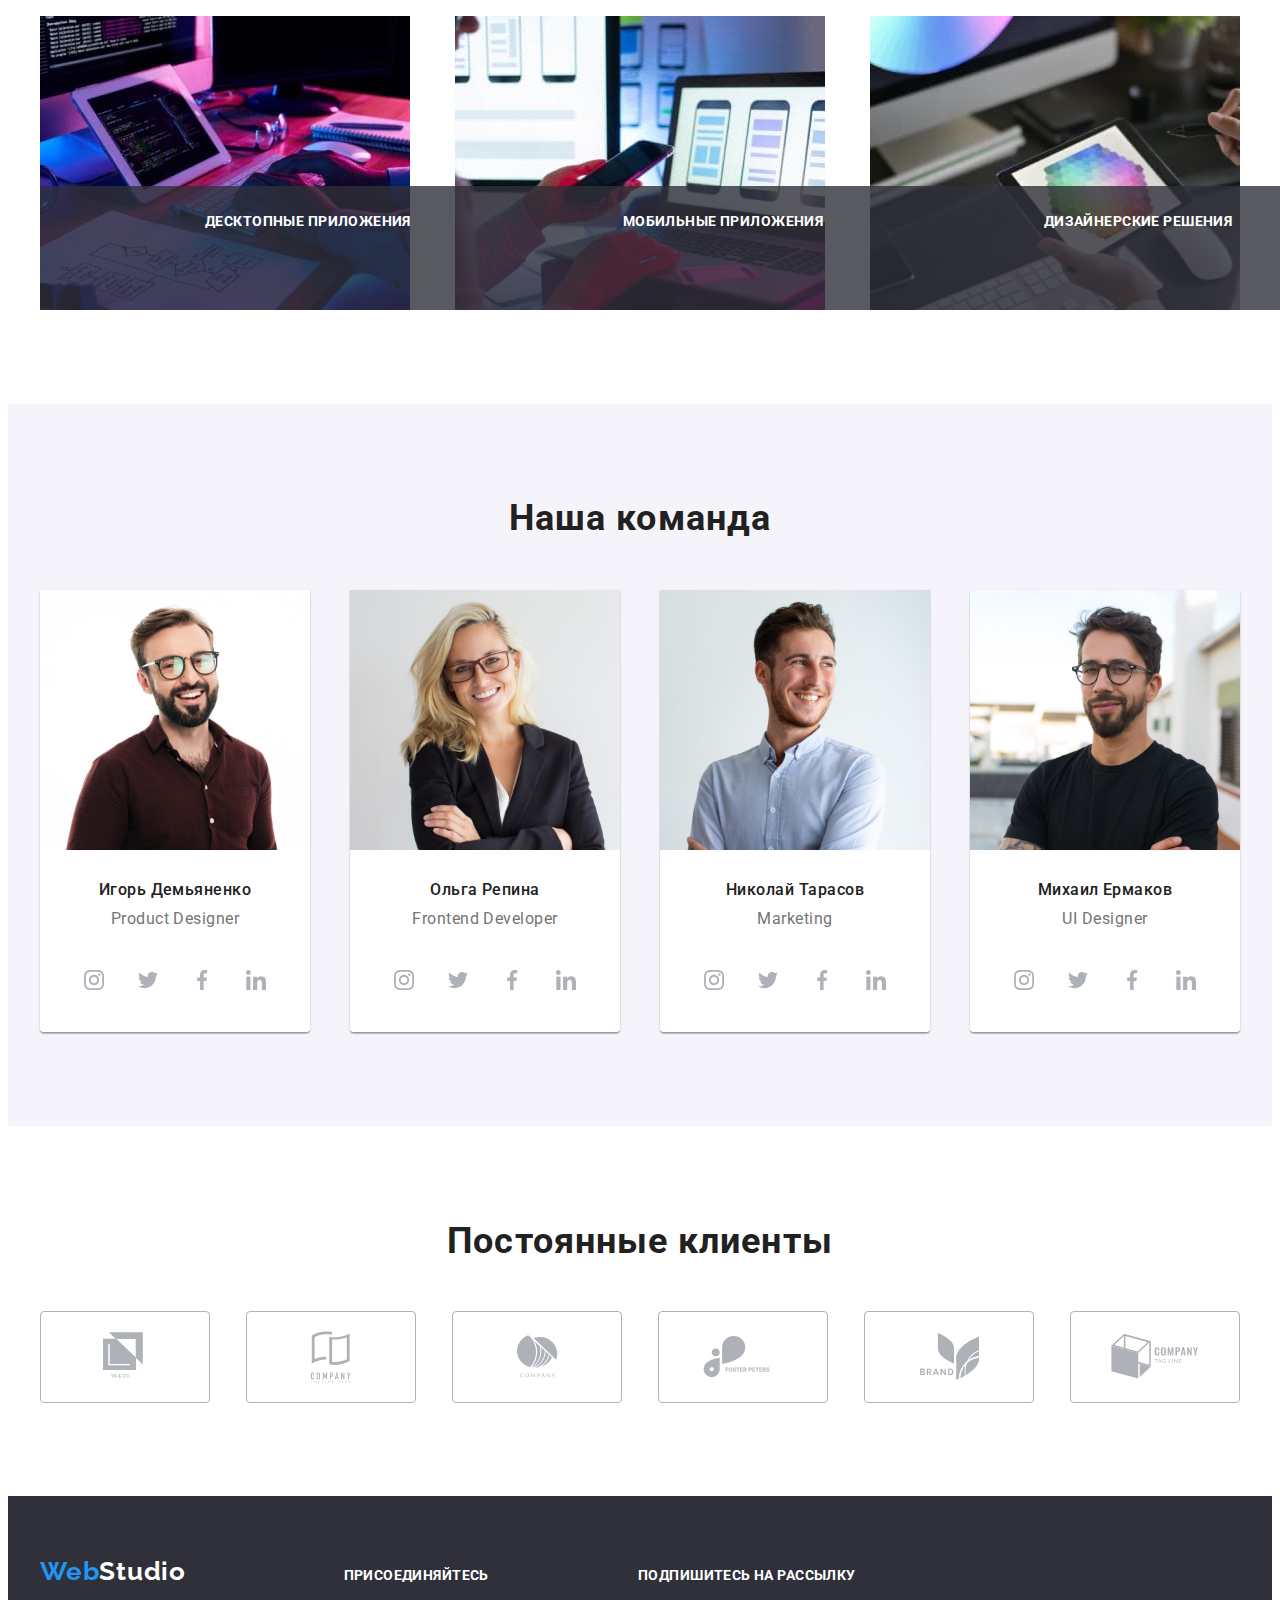
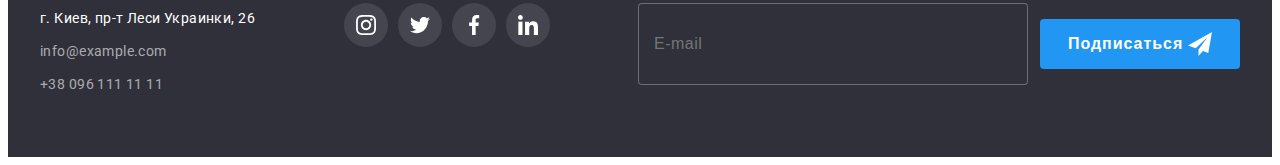
==== commit b0b85f64: "Revert "начал 8"" ====
--- a/index.html
+++ b/index.html
@@ -56,17 +56,17 @@
     </header>
 
     <main>
-        <!--Hero-->
-        <!-- <section class="hero-section">
+        <section class="hero-section">
             <div class="container">
                 <div class="container-hero hero-div">
+                    <!--Hero-->
                     <h1 class="hero-section-title">Эффективные решения для вашего бизнеса</h1>
                     <button data-modal-open type="button" class="button-order">Заказать услугу</button>
                 </div>
             </div>
-        </section> -->
+        </section>
         <!--Секция с преимуществами-->
-        <!-- <section class="advantage-section">
+        <section class="advantage-section">
             <div class="container">
                <ul class="advantage-list">
                     <li class="advantage-titles-list">
@@ -115,10 +115,10 @@
                     </li>
                 </ul>
             </div>
-        </section> -->
+        </section>
 
         <!--Секция с фото-->
-        <!-- <section class="what-we-do-section">
+        <section class="what-we-do-section">
             <div class="container photo-list">
                 <h2 class="what-we-do-title">Чем мы занимаемся</h2>
                 <ul class="what-we-do-list">
@@ -148,10 +148,10 @@
                     </li>
                 </ul>
             </div>
-        </section> -->
+        </section>
 
         <!--секция с нашей командой-->
-        <!-- <section class="team-section">
+        <section class="team-section">
             <div class="container">
                 <h2 class="team-title">Наша команда</h2>
                 <ul class="developers-list">
@@ -309,9 +309,9 @@
             </div>
     
 
-        </section> -->
+        </section>
         <!-- Секция с постоянными клиентами -->
-        <!-- <section class="clients-section">
+        <section class="clients-section">
             <div class="container clients-container">
                 <h2 class="clients-title">Постоянные клиенты</h2>
                 <ul class="clients-list">
@@ -363,12 +363,12 @@
 
 
 
-        </section> -->
+        </section>
 
 
     </main>
     <!--Подвал-->
-    <!-- <footer class="footer">
+    <footer class="footer">
         <div class="container">
             <div class="footer-main">
                 <div class="footer-content">
@@ -435,9 +435,9 @@
                 </div>
             </div>
         </div>
-    </footer> -->
-<!-- Бэкдроп -->
-    <!-- <div class="backdrop is-hidden" data-modal>
+    </footer>
+
+    <div class="backdrop is-hidden" data-modal>
         <div class="modal">
             <button data-modal-close type="button" class="modal-close-button">
                 <svg class="close-icon" width="30px" height="30px">
@@ -483,7 +483,7 @@
                 <button type="submit" class="submit-button">Отправить</button>
             </form>
         </div>
-    </div> -->
+    </div>
 
 
     <script src="./js/modal.js"></script>
--- a/css/main.min.css
+++ b/css/main.min.css
@@ -1,2 +1,2 @@
-:root{--main-text-color: #757575;--title-text-color: #212121;--accent-color: #2196f3;--second-txt-bcg-color: #ffffff;--hero-footer-bcg-clr: #2f303a;--button-bcg-clr: #f5f4fa;--button-active-bcg-clr: #2196f3;--bcg-clr: #ffffff;--border-clr: #e5e5e5;--team-border-clr: #eeeeee;--bcg-clr-links: #ffffff1a;--footer-contacts-clr: #ffffff99;--fill-clr: #afb1b8;--linear-gradient-clr: #2f303a66;--box-shadow-clr: #0000001f;--time: 250ms;--animation-style: cubic-bezier(0.4, 0, 0.2, 1);--animation-color: rgba(33, 150, 243, 0.9)}.container{width:100%;padding:0 15px}@media screen and (min-width: 480px){.container{width:480px;margin:0 auto}}@media screen and (min-width: 768px){.container{width:768px}}@media screen and (min-width: 1200px){.container{width:1200px}}body{color:var(--main-text-color);font-family:"Roboto", sans-serif}ul{margin:0;padding:0;list-style:none}a{text-decoration:none;cursor:pointer}.modal-close-button{position:absolute;display:flex;right:8px;top:8px;width:30px;height:30px;border-radius:50%;padding:0;border:1px solid rgba(0,0,0,0.1);cursor:pointer;background-color:var(--second-txt-bcg-color);transition:fill var(--time) var(--animation-style),background-color var(--time) var(--animation-style)}.modal-close-button:hover,.modal-close-button:focus{fill:var(--accent-color)}.button-order{margin:auto;background-color:var(--accent-color);color:var(--second-txt-bcg-color);font-size:16px;font-weight:700;line-height:1.875;letter-spacing:0.06em;text-align:center;cursor:pointer;height:50px;width:200px;left:700px;top:430px;border-radius:4px;border:0px}.submit-button{display:flex;height:50px;width:200px;border-radius:4px;margin-right:auto;margin-left:auto;padding:10px 55px;background-color:var(--accent-color);color:var(--second-txt-bcg-color);box-shadow:0px 4px 4px rgba(0,0,0,0.15);border-radius:4px;border:0;font-size:16px;font-weight:700;line-height:30px;letter-spacing:0.06em;text-align:center;cursor:pointer}.clients-list{display:flex;justify-content:space-between}.clients-list-items{color:var(--main-text-color);display:flex;justify-content:center;align-items:center;height:90px;width:170px;border-radius:4px}.clients-list-links{fill:var(--fill-clr);width:100%;height:100%;display:flex;justify-content:center;align-items:center;transition:fill var(--time) var(--animation-style);border:1px solid var(--fill-clr);border-radius:4px}.clients-list-links:hover,.clients-list-links:focus{fill:var(--accent-color);border:1px solid var(--accent-color);border-radius:4px}.developers-social-links{fill:var(--fill-clr);display:flex;align-items:center;justify-content:center;width:44px;height:44px;border-radius:50%;transition:background-color var(--time) var(--animation-style),fill var(--time) var(--animation-style)}.developers-social-links:focus,.developers-social-links:hover{fill:var(--second-txt-bcg-color);background-color:var(--accent-color);width:44px;height:44px;border-radius:50%}.team-social-list{display:flex}.team-social-items+.team-social-items{margin-left:10px}.button-menu{background-color:var(--button-bcg-clr);color:var(--title-text-color);font-family:"Roboto", sans-serif;border-radius:4px;padding-top:6px;padding-right:22px;padding-bottom:6px;padding-left:22px;font-size:16px;font-weight:500;line-height:1.625;letter-spacing:0.03em;text-align:center;cursor:pointer;border:0px;transition:background-color var(--time) var(--animation-style),color var(--time) var(--animation-style),box-shadow var(--time) var(--animation-style)}.button-menu:hover,.button-menu:focus{background-color:var(--button-active-bcg-clr);color:var(--second-txt-bcg-color);box-shadow:0px 2px 2px var(--box-shadow-clr),0px 1px 2px var(--box-shadow-clr),0px 3px 1px var(--box-shadow-clr)}.button-menu-list{margin-right:8px}.buttons-section{display:flex;justify-content:center;margin-bottom:0;margin-bottom:50px}.buttons-section :last-child{margin-right:0}.social-links{fill:var(--second-txt-bcg-color);height:100%;width:100%;border-radius:50%;display:flex;justify-content:center;align-items:center;transition:background-color var(--time) var(--animation-style)}.social-links:hover,.social-links:focus{background-color:var(--button-active-bcg-clr)}.connection-list{display:flex;justify-content:space-between}.connection-items{background-color:var(--bcg-clr-links);height:44px;width:44px;border-radius:50%}.form-btn{display:flex;align-items:center;justify-content:space-between;cursor:pointer;padding:10px 28px;background-color:var(--accent-color);color:var(--second-txt-bcg-color);height:50px;width:200px;border:0;border-radius:4px;font-size:16px;font-weight:700;line-height:30px;letter-spacing:0.06em}.form-input{color:var(--second-txt-bcg-color);background-color:var(--hero-footer-bcg-clr);height:50px;width:358px;border-radius:4px;margin-right:12px;padding:15px;border:1px solid rgba(255,255,255,0.3);font-size:16px;font-weight:400;line-height:20px;letter-spacing:0.03em;transition:box-shadow var(--time) var(--animation-style)}.form-input:focus{box-shadow:0px 4px 4px 0px rgba(0,0,0,0.15)}.form-label{position:absolute;height:20px;width:47px;font-size:16px;font-weight:400;line-height:20px;letter-spacing:0.03em;left:16px}.form-title{color:#fff;font-size:14px;font-weight:700;line-height:16px;letter-spacing:0.03em;margin:0;margin-bottom:20px}.form-elements{display:flex;align-items:center;justify-content:center}.page-header{padding-top:15px;padding-bottom:15px}.header-logo{display:inline;width:134px;font-size:24px;font-weight:700;line-height:1.166;letter-spacing:0.03em;color:var(--title-text-color);font-family:"Raleway", sans-serif;font-size:26px}.header-web-color{color:var(--accent-color)}.site-nav{display:none}.site-nav-contacts{display:none}.hero-section{background-image:linear-gradient(to right, var(--linear-gradient-clr), var(--linear-gradient-clr)),url(../images/Background_imgs/background_img.jpg);background-repeat:no-repeat;background-position:center;background-size:auto;margin-right:auto;margin-left:auto;background-color:var(--hero-footer-bcg-clr);text-align:center;padding-top:200px;padding-bottom:200px;max-width:1600px;height:600px}.hero-section-title{margin-top:0;margin-bottom:30px;color:var(--second-txt-bcg-color);font-size:44px;font-weight:900;line-height:1.36;letter-spacing:0.06em;text-align:center;text-transform:uppercase}.hero-div{margin-right:auto;margin-left:auto;width:696px}.thumb{display:flex;align-items:center;justify-content:center;background-color:var(--button-bcg-clr);margin-bottom:30px;height:120px;width:270px;border-radius:4px}.advantage-list{display:flex;justify-content:space-between}.advantage-section{background-color:var(--second-txt-bcg-color);padding-top:94px;padding-bottom:94px}.advantage-titles{margin-top:0;margin-bottom:10px;padding:0;color:var(--title-text-color);font-size:14px;font-weight:700;line-height:1.143;letter-spacing:0.03em;text-align:left;text-transform:uppercase}.advantage-titles-text{margin:0;padding:0;font-size:14px;font-weight:400;line-height:1.714;letter-spacing:0.03em;text-align:left}.advantage-titles-list{width:270px}.what-we-do-title{margin-top:0;margin-bottom:50px;color:var(--title-text-color);font-size:36px;font-weight:700;line-height:1.166;letter-spacing:0.03em;text-align:center}.what-we-do-list{justify-content:space-between;display:flex}.what-we-do-photos{display:block}.what-we-do-section{background-color:var(--second-txt-bcg-color);padding-bottom:94px}.photo-exapmle{width:370px}.photo-text{margin:0}.img-thumb{text-align:center;position:relative}.img-thumb{text-align:center;position:relative}.img-label{position:absolute;right:0;bottom:0;left:0;margin:0;padding-top:27px;padding-right:82px;padding-bottom:27px;padding-left:83px;background-color:rgba(47,48,58,0.8);color:var(--second-txt-bcg-color);width:370px;height:70px;font-size:14px;font-weight:700;line-height:16px;letter-spacing:0.03em}.developers-photo{display:block}.developers-photo-list{box-shadow:0px 2px 1px rgba(0,0,0,0.2),0px 1px 1px rgba(0,0,0,0.141),0px 1px 3px rgba(0,0,0,0.122);border-radius:0px 0px 4px 4px}.developers-list{display:flex;justify-content:space-between}.developers-professions{margin:0;padding:0;margin-bottom:30px;font-size:16px;font-weight:400;line-height:1.188;letter-spacing:0.03em;text-align:center}.developers-names{margin-top:0;margin-bottom:10px;color:var(--title-text-color);font-size:16px;font-weight:500;line-height:1.188;letter-spacing:0.03em;text-align:center}.team-border{background-color:var(--second-txt-bcg-color);border-radius:0px 0px 4px 4px;padding-top:30px;padding-right:32px;padding-bottom:30px;padding-left:32px}.team-section{background-color:var(--button-bcg-clr);padding-top:94px;padding-bottom:94px}.team-title{text-align:center;margin-top:0;margin-bottom:50px;color:var(--title-text-color);font-size:36px;font-weight:700;line-height:1.166;letter-spacing:0.03em;text-align:center}.clients-section{padding-top:94px;padding-bottom:94px}.clients-container{height:182px;text-align:center}.clients-title{margin:0;margin-bottom:50px;color:var(--title-text-color);font-size:36px;font-weight:700;line-height:42px;letter-spacing:0.03em}.footer{background-color:var(--hero-footer-bcg-clr);border-radius:0px;padding-top:60px;padding-bottom:60px}.footer-logo{display:inline-block;margin-bottom:20px;color:var(--second-txt-bcg-color);font-family:"Raleway", sans-serif;font-size:26px;font-weight:700;line-height:1.192;letter-spacing:0.03em}.footer-web-color{color:var(--accent-color)}.footer-adress{margin-bottom:9px;color:var(--second-txt-bcg-color);font-size:14px;font-style:normal;font-weight:400;line-height:1.714;letter-spacing:0.03em}.footer-contacts{color:var(--footer-contacts-clr);font-size:14px;font-weight:400;line-height:1.714;letter-spacing:0.03em;transition:color var(--time) var(--animation-style)}.footer-contacts:hover,.footer-contacts:focus{color:var(--accent-color)}.footer-connection{height:80px;width:206px}.footer-main{display:flex;align-items:baseline;justify-content:space-between}.physical-adress{margin:0;padding:0}.mail-list{margin-bottom:9px}.connection-title{margin:0;margin-bottom:20px;color:var(--second-txt-bcg-color);font-size:14px;font-weight:700;line-height:16px;letter-spacing:0.03em;text-align:left}.border-line{border-bottom:1px solid var(--border-clr)}.portfolio{padding-top:32px;padding-bottom:32px}.portfolio-img{display:block}.portfolio-section{background-color:var(--bcg-clr);padding-top:94px;padding-bottom:94px}.portfolio-titles{margin-top:0;margin-bottom:4px;color:var(--title-text-color);font-size:18px;font-weight:700;line-height:2;letter-spacing:0.06em}.portfolio-text{margin-top:0;margin-bottom:0px;font-size:16px;font-weight:400;line-height:1.875;letter-spacing:0.03em;color:var(--main-text-color)}.photocard-set{display:flex;flex-wrap:wrap}.photocard-set-items{width:370px;margin-right:30px;margin-bottom:30px;outline:1px solid var(--team-border-clr)}.photocard-set-description{padding-top:20px;padding-right:24px;padding-bottom:20px;padding-left:24px}.photocard-set-items:nth-child(3n){margin-right:0}.active-links{transition:box-shadow var(--time) var(--animation-style)}.active-links:hover,.active-links:focus{display:inline-block;box-shadow:1px 4px 6px rgba(0,0,0,0.16),0px 4px 4px rgba(0,0,0,0.06),0px 1px 1px rgba(0,0,0,0.12)}.active-links:hover .photocard-overlay,.active-links:focus .photocard-overlay{opacity:1;transform:translateY(0)}.last-items{margin-bottom:0}.photocard-overlay{top:0;left:0;background-color:var(--animation-color);transition:transform var(--time) var(--animation-style);transform:translateY(100%);position:absolute;width:370px;height:294px;padding-top:63px;padding-right:24px;padding-bottom:63px;padding-left:24px;opacity:0}.overlay-description{color:var(--bcg-clr);margin:0;font-size:18px;font-weight:400;line-height:28px;letter-spacing:0.03em}.overlay-box{position:relative;overflow:hidden}.backdrop{transition-duration:var(--time);transition-timing-function:var(--animation-style);position:fixed;top:0;left:0;width:100%;height:100%;background-color:rgba(0,0,0,0.2)}.backdrop.is-hidden{opacity:0;visibility:hidden;pointer-events:none}.modal{position:absolute;display:flex;flex-direction:column;top:50%;left:50%;transform:translate(-50%, -50%);display:flex;padding-top:40px;padding-right:39px;padding-bottom:40px;padding-left:41px;min-height:581px;min-width:528px;border-radius:4px;background-color:var(--second-txt-bcg-color);box-shadow:0px 2px 1px 0px rgba(0,0,0,0.2),0px 1px 1px 0px rgba(0,0,0,0.14),0px 1px 3px 0px rgba(0,0,0,0.12)}.modal-title{display:inline-block;text-align:center;color:#212121;height:23px;width:448px;margin:0;margin-bottom:12px;margin-left:auto;margin-right:auto;font-size:20px;font-weight:700;line-height:23px;letter-spacing:0.03em}.modal-form-input:focus+.form-icon{fill:var(--accent-color)}.form-field{position:relative;display:flex;flex-direction:column;margin-right:0;margin-bottom:10px;width:448px}.form-field input{height:40px;width:448px;border-radius:4px;outline:var(--accent-color);border:1px solid rgba(33,33,33,0.2);transition:fill var(--time) var(--animation-style),border-color var(--time) var(--animation-style)}.form-field input:hover{cursor:pointer}.form-field input:focus{border-color:var(--accent-color)}.form-field label{font-size:12px;font-weight:400;line-height:14px;letter-spacing:0.01em;margin-bottom:4px}.form-field input{padding:12px 42px}.form-field textarea{padding:12px 16px;width:448px;border:1px solid rgba(33,33,33,0.2);border-radius:4px;outline:none;transition:outline-color var(--time) var(--animation-style),border-color var(--time) var(--animation-style)}.form-field textarea::placeholder{color:rgba(117,117,117,0.5);font-size:14px;font-weight:400;line-height:14px;letter-spacing:0.01em}.form-icon{color:var(--accent-color);position:absolute;bottom:11px;left:12px;transition:fill var(--time) var(--animation-style)}.form-checkbox{position:absolute;top:4px;left:12px;width:1px;height:1px;margin:-1px;border:0;padding:0;clip:rect(0 0 0 0);overflow:hidden}.form-checkbox:checked+.custom-checkbox{fill:var(--accent-color);background-image:url(../images/svg/icon_check.svg);background-color:var(--accent-color);background-size:contain;background-origin:border-box}.form-checkbox:focus+.custom-checkbox{fill:var(--accent-color)}.checkbox-text{display:inline-block;font-size:14px;font-weight:400;line-height:24px;letter-spacing:0.03em}.checkbox-wrapper{position:relative;text-align:right;align-items:center;margin-bottom:30px;padding-right:12px;padding-left:13px}.area-field{margin-bottom:20px}.agree-link{color:var(--accent-color);text-decoration:underline}.text-zone:focus{outline-color:var(--accent-color);border-color:var(--accent-color)}.custom-checkbox{position:absolute;top:3px;left:11px;border-radius:4px;transition:fill var(--time) var(--animation-style)}
+:root{--main-text-color: #757575;--title-text-color: #212121;--accent-color: #2196f3;--second-txt-bcg-color: #ffffff;--hero-footer-bcg-clr: #2f303a;--button-bcg-clr: #f5f4fa;--button-active-bcg-clr: #2196f3;--bcg-clr: #ffffff;--border-clr: #e5e5e5;--team-border-clr: #eeeeee;--bcg-clr-links: #ffffff1a;--footer-contacts-clr: #ffffff99;--fill-clr: #afb1b8;--linear-gradient-clr: #2f303a66;--box-shadow-clr: #0000001f;--time: 250ms;--animation-style: cubic-bezier(0.4, 0, 0.2, 1);--animation-color: rgba(33, 150, 243, 0.9)}.container{width:1200px;margin-left:auto;margin-right:auto;padding-left:15px;padding-right:15px}body{color:var(--main-text-color);font-family:"Roboto", sans-serif}.container{width:1200px;margin-left:auto;margin-right:auto;padding-left:15px;padding-right:15px}ul{margin:0;padding:0;list-style:none}a{text-decoration:none;cursor:pointer}.modal-close-button{position:absolute;display:flex;right:8px;top:8px;width:30px;height:30px;border-radius:50%;padding:0;border:1px solid rgba(0,0,0,0.1);cursor:pointer;background-color:var(--second-txt-bcg-color);transition:fill var(--time) var(--animation-style),background-color var(--time) var(--animation-style)}.modal-close-button:hover,.modal-close-button:focus{fill:var(--accent-color)}.button-order{margin:auto;background-color:var(--accent-color);color:var(--second-txt-bcg-color);font-size:16px;font-weight:700;line-height:1.875;letter-spacing:0.06em;text-align:center;cursor:pointer;height:50px;width:200px;left:700px;top:430px;border-radius:4px;border:0px}.submit-button{display:flex;height:50px;width:200px;border-radius:4px;margin-right:auto;margin-left:auto;padding:10px 55px;background-color:var(--accent-color);color:var(--second-txt-bcg-color);box-shadow:0px 4px 4px rgba(0,0,0,0.15);border-radius:4px;border:0;font-size:16px;font-weight:700;line-height:30px;letter-spacing:0.06em;text-align:center;cursor:pointer}.clients-list{display:flex;justify-content:space-between}.clients-list-items{color:var(--main-text-color);display:flex;justify-content:center;align-items:center;height:90px;width:170px;border-radius:4px}.clients-list-links{fill:var(--fill-clr);width:100%;height:100%;display:flex;justify-content:center;align-items:center;transition:fill var(--time) var(--animation-style);border:1px solid var(--fill-clr);border-radius:4px}.clients-list-links:hover,.clients-list-links:focus{fill:var(--accent-color);border:1px solid var(--accent-color);border-radius:4px}.developers-social-links{fill:var(--fill-clr);display:flex;align-items:center;justify-content:center;width:44px;height:44px;border-radius:50%;transition:background-color var(--time) var(--animation-style),fill var(--time) var(--animation-style)}.developers-social-links:focus,.developers-social-links:hover{fill:var(--second-txt-bcg-color);background-color:var(--accent-color);width:44px;height:44px;border-radius:50%}.team-social-list{display:flex}.team-social-items+.team-social-items{margin-left:10px}.button-menu{background-color:var(--button-bcg-clr);color:var(--title-text-color);font-family:"Roboto", sans-serif;border-radius:4px;padding-top:6px;padding-right:22px;padding-bottom:6px;padding-left:22px;font-size:16px;font-weight:500;line-height:1.625;letter-spacing:0.03em;text-align:center;cursor:pointer;border:0px;transition:background-color var(--time) var(--animation-style),color var(--time) var(--animation-style),box-shadow var(--time) var(--animation-style)}.button-menu:hover,.button-menu:focus{background-color:var(--button-active-bcg-clr);color:var(--second-txt-bcg-color);box-shadow:0px 2px 2px var(--box-shadow-clr),0px 1px 2px var(--box-shadow-clr),0px 3px 1px var(--box-shadow-clr)}.button-menu-list{margin-right:8px}.buttons-section{display:flex;justify-content:center;margin-bottom:0;margin-bottom:50px}.buttons-section :last-child{margin-right:0}.social-links{fill:var(--second-txt-bcg-color);height:100%;width:100%;border-radius:50%;display:flex;justify-content:center;align-items:center;transition:background-color var(--time) var(--animation-style)}.social-links:hover,.social-links:focus{background-color:var(--button-active-bcg-clr)}.connection-list{display:flex;justify-content:space-between}.connection-items{background-color:var(--bcg-clr-links);height:44px;width:44px;border-radius:50%}.form-btn{display:flex;align-items:center;justify-content:space-between;cursor:pointer;padding:10px 28px;background-color:var(--accent-color);color:var(--second-txt-bcg-color);height:50px;width:200px;border:0;border-radius:4px;font-size:16px;font-weight:700;line-height:30px;letter-spacing:0.06em}.form-input{color:var(--second-txt-bcg-color);background-color:var(--hero-footer-bcg-clr);height:50px;width:358px;border-radius:4px;margin-right:12px;padding:15px;border:1px solid rgba(255,255,255,0.3);font-size:16px;font-weight:400;line-height:20px;letter-spacing:0.03em;transition:box-shadow var(--time) var(--animation-style)}.form-input:focus{box-shadow:0px 4px 4px 0px rgba(0,0,0,0.15)}.form-label{position:absolute;height:20px;width:47px;font-size:16px;font-weight:400;line-height:20px;letter-spacing:0.03em;left:16px}.form-title{color:#fff;font-size:14px;font-weight:700;line-height:16px;letter-spacing:0.03em;margin:0;margin-bottom:20px}.form-elements{display:flex;align-items:center;justify-content:center}.header-page{background-color:var(--second-txt-bcg-color)}.header-logo{padding-top:24px;padding-bottom:25px;margin-right:93px;color:var(--title-text-color);font-family:"Raleway", sans-serif;font-size:26px}.header-web-color{color:var(--accent-color)}.header-nav{display:flex}.header-link{display:flex;align-items:center;padding-top:32px;padding-bottom:32px;color:var(--main-text-color)}.header-link:hover,.header-link:focus{color:var(--accent-color)}.header-icon{margin-right:10px;fill:currentColor}.hover-line::after{position:absolute;content:"";transform:translateY(27px);display:block;height:4px;width:48px;border-radius:2px;left:0;bottom:0;background-color:var(--accent-color);animation-name:underline;animation-duration:var(--time);animation-timing-function:var(--animation-style);animation-fill-mode:forwards;transform-origin:bottom left}.hover-line-portfolio:after{position:absolute;content:"";transform:translateY(27px);display:block;height:4px;width:78px;border-radius:2px;left:0;bottom:0;background-color:var(--accent-color);animation-name:underline;animation-duration:var(--time);animation-timing-function:linear;animation-fill-mode:forwards;transform-origin:bottom left}@keyframes underline{0%{transform:scaleX(0)}100%{transform:scaleX(1)}}.main-nav{display:flex;align-items:center;justify-content:space-between}.site-nav{display:flex;align-items:center}.site-nav .link{position:relative;padding-top:32px;padding-bottom:32px;color:var(--title-text-color);font-size:14px;font-weight:500;line-height:1.142px;letter-spacing:0.02em}.site-nav .link-title{margin-right:50px}.site-nav .link-title .link{transition:color var(--time) var(--animation-style)}.site-nav-contacts{display:flex;margin-left:auto}.site-nav .link-title:last-child{margin-right:0}.site-nav .link:hover,.site-nav .link:focus{color:var(--accent-color)}.site-nav .link.current{color:var(--accent-color)}.site-nav-contacts a{color:var(--main-text-color);font-size:14px;font-weight:500;line-height:1.142;letter-spacing:0.02em;transition:color var(--time) var(--animation-style)}.site-nav-contacts .link+.link{margin-left:50px}.site-nav a:focus,.site-nav a:hover{color:var(--accent-color)}.hero-section{background-image:linear-gradient(to right, var(--linear-gradient-clr), var(--linear-gradient-clr)),url(../images/Background_imgs/background_img.jpg);background-repeat:no-repeat;background-position:center;background-size:auto;margin-right:auto;margin-left:auto;background-color:var(--hero-footer-bcg-clr);text-align:center;padding-top:200px;padding-bottom:200px;max-width:1600px;height:600px}.hero-section-title{margin-top:0;margin-bottom:30px;color:var(--second-txt-bcg-color);font-size:44px;font-weight:900;line-height:1.36;letter-spacing:0.06em;text-align:center;text-transform:uppercase}.hero-div{margin-right:auto;margin-left:auto;width:696px}.thumb{display:flex;align-items:center;justify-content:center;background-color:var(--button-bcg-clr);margin-bottom:30px;height:120px;width:270px;border-radius:4px}.advantage-list{display:flex;justify-content:space-between}.advantage-section{background-color:var(--second-txt-bcg-color);padding-top:94px;padding-bottom:94px}.advantage-titles{margin-top:0;margin-bottom:10px;padding:0;color:var(--title-text-color);font-size:14px;font-weight:700;line-height:1.143;letter-spacing:0.03em;text-align:left;text-transform:uppercase}.advantage-titles-text{margin:0;padding:0;font-size:14px;font-weight:400;line-height:1.714;letter-spacing:0.03em;text-align:left}.advantage-titles-list{width:270px}.what-we-do-title{margin-top:0;margin-bottom:50px;color:var(--title-text-color);font-size:36px;font-weight:700;line-height:1.166;letter-spacing:0.03em;text-align:center}.what-we-do-list{justify-content:space-between;display:flex}.what-we-do-photos{display:block}.what-we-do-section{background-color:var(--second-txt-bcg-color);padding-bottom:94px}.photo-exapmle{width:370px}.photo-text{margin:0}.img-thumb{text-align:center;position:relative}.img-thumb{text-align:center;position:relative}.img-label{position:absolute;right:0;bottom:0;left:0;margin:0;padding-top:27px;padding-right:82px;padding-bottom:27px;padding-left:83px;background-color:rgba(47,48,58,0.8);color:var(--second-txt-bcg-color);width:370px;height:70px;font-size:14px;font-weight:700;line-height:16px;letter-spacing:0.03em}.developers-photo{display:block}.developers-photo-list{box-shadow:0px 2px 1px rgba(0,0,0,0.2),0px 1px 1px rgba(0,0,0,0.141),0px 1px 3px rgba(0,0,0,0.122);border-radius:0px 0px 4px 4px}.developers-list{display:flex;justify-content:space-between}.developers-professions{margin:0;padding:0;margin-bottom:30px;font-size:16px;font-weight:400;line-height:1.188;letter-spacing:0.03em;text-align:center}.developers-names{margin-top:0;margin-bottom:10px;color:var(--title-text-color);font-size:16px;font-weight:500;line-height:1.188;letter-spacing:0.03em;text-align:center}.team-border{background-color:var(--second-txt-bcg-color);border-radius:0px 0px 4px 4px;padding-top:30px;padding-right:32px;padding-bottom:30px;padding-left:32px}.team-section{background-color:var(--button-bcg-clr);padding-top:94px;padding-bottom:94px}.team-title{text-align:center;margin-top:0;margin-bottom:50px;color:var(--title-text-color);font-size:36px;font-weight:700;line-height:1.166;letter-spacing:0.03em;text-align:center}.clients-section{padding-top:94px;padding-bottom:94px}.clients-container{height:182px;text-align:center}.clients-title{margin:0;margin-bottom:50px;color:var(--title-text-color);font-size:36px;font-weight:700;line-height:42px;letter-spacing:0.03em}.footer{background-color:var(--hero-footer-bcg-clr);border-radius:0px;padding-top:60px;padding-bottom:60px}.footer-logo{display:inline-block;margin-bottom:20px;color:var(--second-txt-bcg-color);font-family:"Raleway", sans-serif;font-size:26px;font-weight:700;line-height:1.192;letter-spacing:0.03em}.footer-web-color{color:var(--accent-color)}.footer-adress{margin-bottom:9px;color:var(--second-txt-bcg-color);font-size:14px;font-style:normal;font-weight:400;line-height:1.714;letter-spacing:0.03em}.footer-contacts{color:var(--footer-contacts-clr);font-size:14px;font-weight:400;line-height:1.714;letter-spacing:0.03em;transition:color var(--time) var(--animation-style)}.footer-contacts:hover,.footer-contacts:focus{color:var(--accent-color)}.footer-connection{height:80px;width:206px}.footer-main{display:flex;align-items:baseline;justify-content:space-between}.physical-adress{margin:0;padding:0}.mail-list{margin-bottom:9px}.connection-title{margin:0;margin-bottom:20px;color:var(--second-txt-bcg-color);font-size:14px;font-weight:700;line-height:16px;letter-spacing:0.03em;text-align:left}.border-line{border-bottom:1px solid var(--border-clr)}.portfolio{padding-top:32px;padding-bottom:32px}.portfolio-img{display:block}.portfolio-section{background-color:var(--bcg-clr);padding-top:94px;padding-bottom:94px}.portfolio-titles{margin-top:0;margin-bottom:4px;color:var(--title-text-color);font-size:18px;font-weight:700;line-height:2;letter-spacing:0.06em}.portfolio-text{margin-top:0;margin-bottom:0px;font-size:16px;font-weight:400;line-height:1.875;letter-spacing:0.03em;color:var(--main-text-color)}.photocard-set{display:flex;flex-wrap:wrap}.photocard-set-items{width:370px;margin-right:30px;margin-bottom:30px;outline:1px solid var(--team-border-clr)}.photocard-set-description{padding-top:20px;padding-right:24px;padding-bottom:20px;padding-left:24px}.photocard-set-items:nth-child(3n){margin-right:0}.active-links{transition:box-shadow var(--time) var(--animation-style)}.active-links:hover,.active-links:focus{display:inline-block;box-shadow:1px 4px 6px rgba(0,0,0,0.16),0px 4px 4px rgba(0,0,0,0.06),0px 1px 1px rgba(0,0,0,0.12)}.active-links:hover .photocard-overlay,.active-links:focus .photocard-overlay{opacity:1;transform:translateY(0)}.last-items{margin-bottom:0}.photocard-overlay{top:0;left:0;background-color:var(--animation-color);transition:transform var(--time) var(--animation-style);transform:translateY(100%);position:absolute;width:370px;height:294px;padding-top:63px;padding-right:24px;padding-bottom:63px;padding-left:24px;opacity:0}.overlay-description{color:var(--bcg-clr);margin:0;font-size:18px;font-weight:400;line-height:28px;letter-spacing:0.03em}.overlay-box{position:relative;overflow:hidden}.backdrop{transition-duration:var(--time);transition-timing-function:var(--animation-style);position:fixed;top:0;left:0;width:100%;height:100%;background-color:rgba(0,0,0,0.2)}.backdrop.is-hidden{opacity:0;visibility:hidden;pointer-events:none}.modal{position:absolute;display:flex;flex-direction:column;top:50%;left:50%;transform:translate(-50%, -50%);display:flex;padding-top:40px;padding-right:39px;padding-bottom:40px;padding-left:41px;min-height:581px;min-width:528px;border-radius:4px;background-color:var(--second-txt-bcg-color);box-shadow:0px 2px 1px 0px rgba(0,0,0,0.2),0px 1px 1px 0px rgba(0,0,0,0.14),0px 1px 3px 0px rgba(0,0,0,0.12)}.modal-title{display:inline-block;text-align:center;color:#212121;height:23px;width:448px;margin:0;margin-bottom:12px;margin-left:auto;margin-right:auto;font-size:20px;font-weight:700;line-height:23px;letter-spacing:0.03em}.modal-form-input:focus+.form-icon{fill:var(--accent-color)}.form-field{position:relative;display:flex;flex-direction:column;margin-right:0;margin-bottom:10px;width:448px}.form-field input{height:40px;width:448px;border-radius:4px;outline:var(--accent-color);border:1px solid rgba(33,33,33,0.2);transition:fill var(--time) var(--animation-style),border-color var(--time) var(--animation-style)}.form-field input:hover{cursor:pointer}.form-field input:focus{border-color:var(--accent-color)}.form-field label{font-size:12px;font-weight:400;line-height:14px;letter-spacing:0.01em;margin-bottom:4px}.form-field input{padding:12px 42px}.form-field textarea{padding:12px 16px;width:448px;border:1px solid rgba(33,33,33,0.2);border-radius:4px;outline:none;transition:outline-color var(--time) var(--animation-style),border-color var(--time) var(--animation-style)}.form-field textarea::placeholder{color:rgba(117,117,117,0.5);font-size:14px;font-weight:400;line-height:14px;letter-spacing:0.01em}.form-icon{color:var(--accent-color);position:absolute;bottom:11px;left:12px;transition:fill var(--time) var(--animation-style)}.form-checkbox{position:absolute;top:4px;left:12px;width:1px;height:1px;margin:-1px;border:0;padding:0;clip:rect(0 0 0 0);overflow:hidden}.form-checkbox:checked+.custom-checkbox{fill:var(--accent-color);background-image:url(../images/svg/icon_check.svg);background-color:var(--accent-color);background-size:contain;background-origin:border-box}.form-checkbox:focus+.custom-checkbox{fill:var(--accent-color)}.checkbox-text{display:inline-block;font-size:14px;font-weight:400;line-height:24px;letter-spacing:0.03em}.checkbox-wrapper{position:relative;text-align:right;align-items:center;margin-bottom:30px;padding-right:12px;padding-left:13px}.area-field{margin-bottom:20px}.agree-link{color:var(--accent-color);text-decoration:underline}.text-zone:focus{outline-color:var(--accent-color);border-color:var(--accent-color)}.custom-checkbox{position:absolute;top:3px;left:11px;border-radius:4px;transition:fill var(--time) var(--animation-style)}
 /*# sourceMappingURL=main.min.css.map */